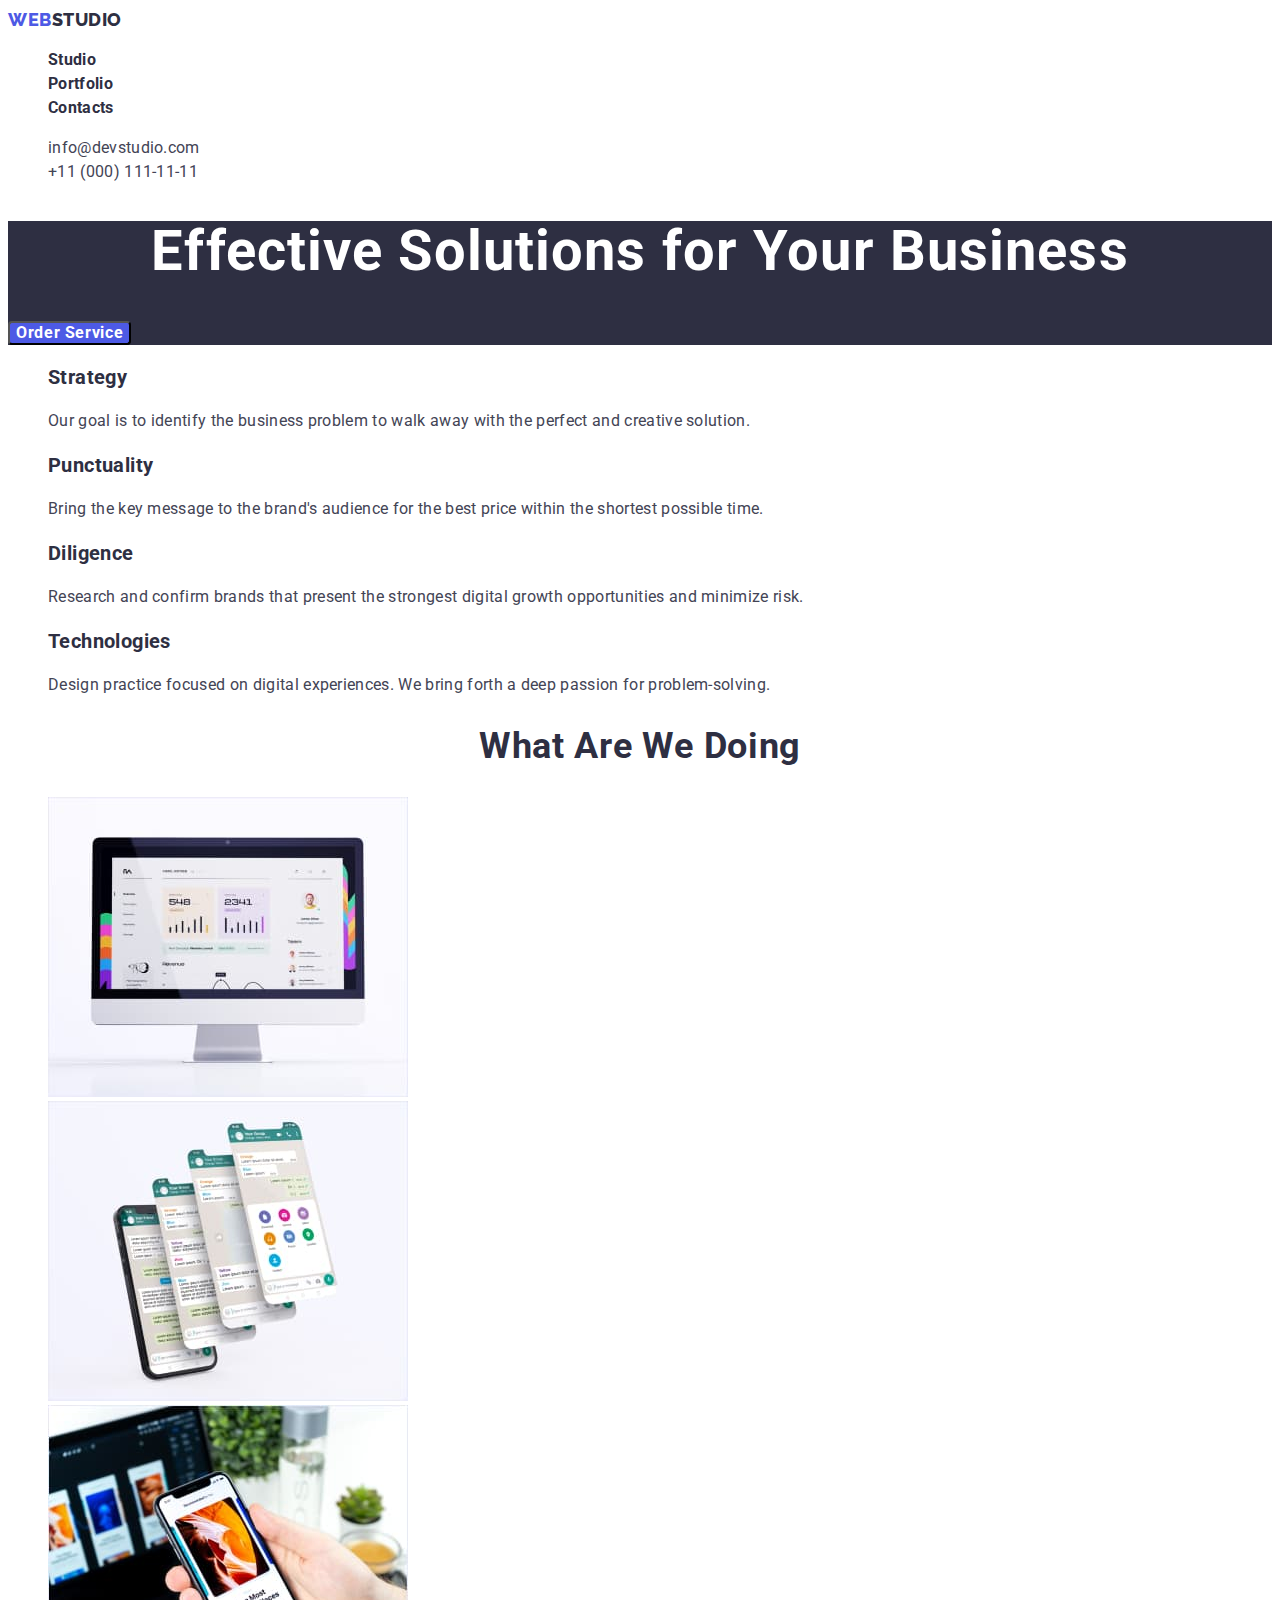
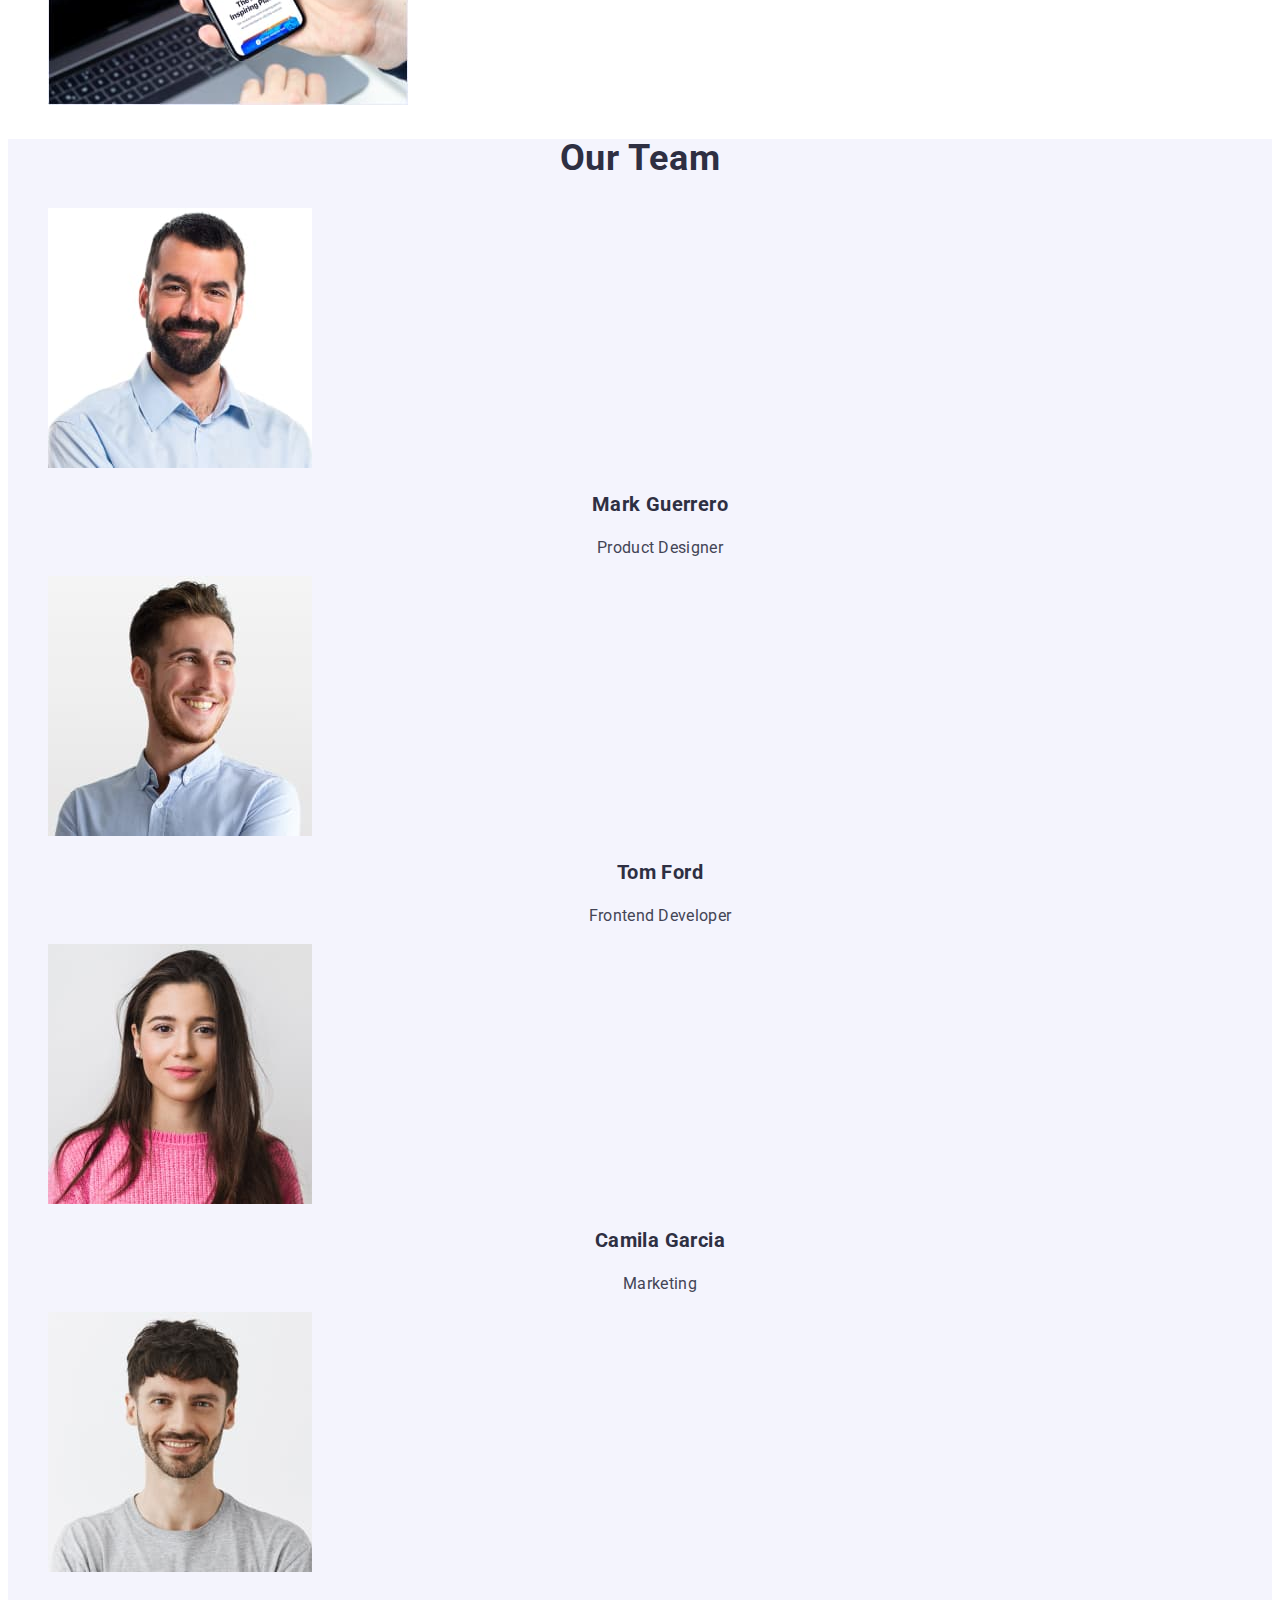
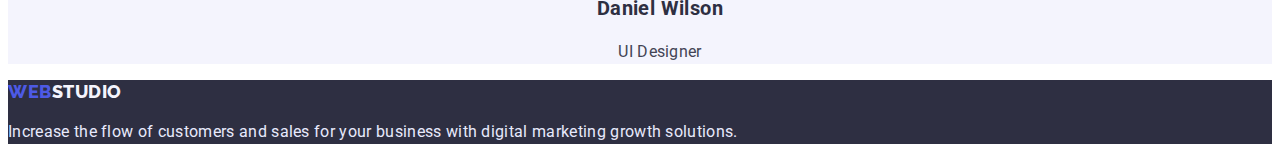
==== index.html @ ab0b39e6 "Initial commit" ====
<!DOCTYPE html>
<html lang="en">
<head>
    <meta charset="UTF-8">
    <meta http-equiv="X-UA-Compatible" content="IE=edge">
    <meta name="viewport" content="width=device-width, initial-scale=1.0">
    <title>Studio</title>
    <link rel="preconnect" href="https://fonts.googleapis.com">
<link rel="preconnect" href="https://fonts.gstatic.com" crossorigin>
<link href="https://fonts.googleapis.com/css2?family=Raleway:wght@800&family=Roboto:wght@400;500;700;900&display=swap" rel="stylesheet">

    <link rel="stylesheet" href="./CSS/style.CSS">
</head>
<body>
    <header class="header">
        <nav class="header-navigation">
        <a  href="index.html" class="headr-logo link"> <span class="web">Web</span>studio</a>
        <ul class="header-list list">
            <li class="header-item"><a class="headr-link link" href="./index.html">Studio</a></li>
            <li class="header-item"><a class="headr-link link" href="./portfolio.html">Portfolio</a></li>
            <li class="header-item"><a class="headr-link link" href="">Contacts</a></li>
        </ul>
        </nav>
        <ul class="header-exile list">
        <li><a class="header-mail link" href="info@devstudio.com">info@devstudio.com</a></li>
        <li><a class="header-tel link" href="tel:+110001111111">+11 (000) 111-11-11</a></li>
    </ul>
    </header>
    <main>
    <section class="section-first">
        <h1 class="main-first">Effective Solutions for Your Business</h1>
    <button type="botton" class="button-order">Order Service</button>
</section>
    <section>
        <h2 class="advantages">Advantages</h2>
    <ul class="main-advantages list">
    <li><h3 class="main-index">Strategy</h3>
    <p class="main-sketchy">Our goal is to identify the business
        problem to walk away with the perfect and creative solution. </p></li>
<li><h3 class="main-index">Punctuality</h3>
<p class="main-sketchy"> Bring the key message to the brand's audience for the best price within the shortest possible time.</p></li>
<li><h3 class="main-index">Diligence</h3>
<p class="main-sketchy">Research and confirm brands that present the strongest digital growth opportunities and minimize risk.</p></li>
<li><h3 class="main-index">Technologies</h3>
<p class="main-sketchy">Design practice focused on digital experiences. We bring forth a deep passion for problem-solving.</p></li>
</ul>
    </section>
    <section>
    <h2 class="maim-two">What are we doing</h2>
    <ul class="main-photo list">
    <li><img src="./images/computer.jpg" alt="screen" width="360"></a> </li>
    <li><img src="./images/page.jpg" alt="mesedzher" width="360"></a> </li>
    <li><img src="./images/phone.jpg" alt="phone" width="360"></a> </li>
    </ul>
</section>
<section class="main-work">
    <h2 class="maim-two">Our Team</h2>
    <ul class="main-people list">
        <li><img src="./images/Mark.jpg" alt="Mark Guerrero" width="264"></a><h3 class="main-name">Mark Guerrero</h3> <p class="main-profession">Product Designer</p></li>
        <li><img src="./images/Tom.jpg" alt="Tom Ford" width="264"></a><h3 class="main-name">Tom Ford</h3><p class="main-profession">Frontend Developer</p> </li>
        <li><img src="./images/Camila.jpg" alt="Camila Garcia" width="264"></a><h3 class="main-name">Camila Garcia</h3><p class="main-profession">Marketing</p> </li>
        <li><img src="./images/Daniel.jpg" alt="Daniel Wilson" width="264"></a><h3 class="main-name">Daniel Wilson</h3><p class="main-profession">UI Designer</p> </li>
    </ul>
</section>
</main>
   <footer class="footer">
     <a href="index.html" class="footer-logo link">  <span class="web">Web</span>studio</a>
    <p class="footer-floor">Increase the flow of customers and sales for your business with digital marketing growth solutions.</p>
   </footer>
</body>
</html>
---- CSS/style.CSS ----
/** @format */
:root {
  --black-text--: #2e2f42;
  --write-text--: #ffffff;
  --big-font--: 800;
  --font-famili-raw: "Raleway";
  --gren-text--: #434455;
  --blue-text--: #4d5ae5;
}
body {
  color: var(--black-text--);
  font-family: "Roboto", sans-serif;
  letter-spacing: 0.02em;
  font-size: 16px;
}
.list {
  list-style: none;
}
.link {
  text-decoration: none;
}
.headr-logo {
  font-family: var(--font-famili-raw);
  font-style: normal;
  font-weight: var(--big-font--);
  font-size: 18px;
  line-height: 1.33;
  align-items: center;
  letter-spacing: 0.03em;
  text-transform: uppercase;
  color: var(--black-text--);
}
/*---------логотип------*/
.web {
  font-family: var(--font-famili-raw);
  font-style: normal;
  font-weight: var(--big-font--);
  font-size: 18px;
  line-height: 1.33;
  align-items: center;
  letter-spacing: 0.03em;
  text-transform: uppercase;
  color: var(--blue-text--);
}
/*---------навігація------*/
.headr-link {
  font-weight: 700;
  line-height: 1.5;
  letter-spacing: 0.02em;
  color: var(--black-text--);
}
.header-item :hover {
  color: var(--blue-text--);
}
.header-item :focus {
  color: var(--blue-text--);
}
/*---------контакти------*/
.header-exile :hover {
  color: var(--blue-text--);
}
.header-exile :focus {
  color: var(--blue-text--);
}
.header-tel {
  line-height: 1.5;
  letter-spacing: 0.02em;
  color: var(--gren-text--);
}
.header-mail {
  line-height: 1.5;
  letter-spacing: 0.02em;
  color: var(--gren-text--);
}
/*---------заголовок+кнопка------*/
.section-first {
  background-color: #2e2f42;
}
.main-first {
  font-weight: 700;
  font-size: 56px;
  line-height: 1.1;
  text-align: center;
  letter-spacing: 0.02em;
  color: #ffffff;
}

.button-order {
  font-family: inherit;
  font-weight: 700;
  font-size: 16px;
  line-height: 1.18;
  align-items: center;
  text-align: center;
  letter-spacing: 0.04em;
  color: var(--write-text--);
  background-color: var(--blue-text--);
  cursor: pointer;
  border-radius: 4px;
}
.button-order:hover {
  background-color: #404bbf;
}
.button-order:focus {
  background-color: #404bbf;
}
/*---------стратегія------*/
.advantages {
  position: absolute;
  width: 1px;
  height: 1px;
  margin: -1px;
  border: 0;
  padding: 0;

  white-space: nowrap;
  clip-path: inset(100%);
  clip: rect(0 0 0 0);
  overflow: hidden;
}
.main-index {
  font-weight: 700;
  font-size: 20px;
  line-height: 1.2;
  letter-spacing: 0.02em;
  color: var(--black-text--);
}
.main-sketchy {
  line-height: 1.5;
  letter-spacing: 0.02em;
  color: #434455;
}
/*----------що ми робимо------*/
.maim-two {
  font-weight: 700;
  font-size: 36px;
  line-height: 1.1;
  text-align: center;
  letter-spacing: 0.02em;
  text-transform: capitalize;
  color: var(--black-text--);
}
.main-work {
  background-color: #f4f4fd;
}
/*---------наші спеціалісти------*/
.maim-team {
  font-weight: 700;
  font-size: 36px;
  line-height: 1.1;
  text-align: center;
  letter-spacing: 0.02em;
  text-transform: capitalize;
  color: var(--black-text--);
}
.main-name {
  font-weight: 700;
  font-size: 20px;
  line-height: 1.2;
  text-align: center;
  letter-spacing: 0.02em;
  color: var(--black-text--);
}
.main-profession {
  line-height: 1.5;
  text-align: center;
  letter-spacing: 0.02em;
  color: var(--gren-text--);
}
/*---------підвал------*/
.footer {
  background-color: var(--black-text--);
}
/*---Логотип------*/
.footer-logo {
  font-family: "Raleway";
  font-style: normal;
  font-weight: 800;
  font-size: 18px;
  line-height: 1.16;
  align-items: center;
  letter-spacing: 0.03em;
  text-transform: uppercase;
  color: #f4f4fd;
}
.footer-floor {
  line-height: 1.5;
  letter-spacing: 0.02em;
  color: #e7e9fc;
}
/*---------кнопки портфоліо------*/
.portfolio {
  position: absolute;
  width: 1px;
  height: 1px;
  margin: -1px;
  border: 0;
  padding: 0;
  white-space: nowrap;
  clip-path: inset(100%);
  clip: rect(0 0 0 0);
  overflow: hidden;
}
.portfolio-button {
  font-family: "Roboto";
  font-weight: 700;
  font-size: 16px;
  line-height: 1.5;
  align-items: center;
  text-align: center;
  letter-spacing: 0.04em;
  color: var(--blue-text--);
  background-color: #f4f4fd;
  cursor: pointer;
  border: 1px solid #e7e9fc;
  border-radius: 4px;
}
.portfolio-button:hover {
  background-color: var(--blue-text--);
  color: #e7e9fc;
}
.portfolio-button:focus {
  background-color: var(--blue-text--);
  color: #e7e9fc;
}
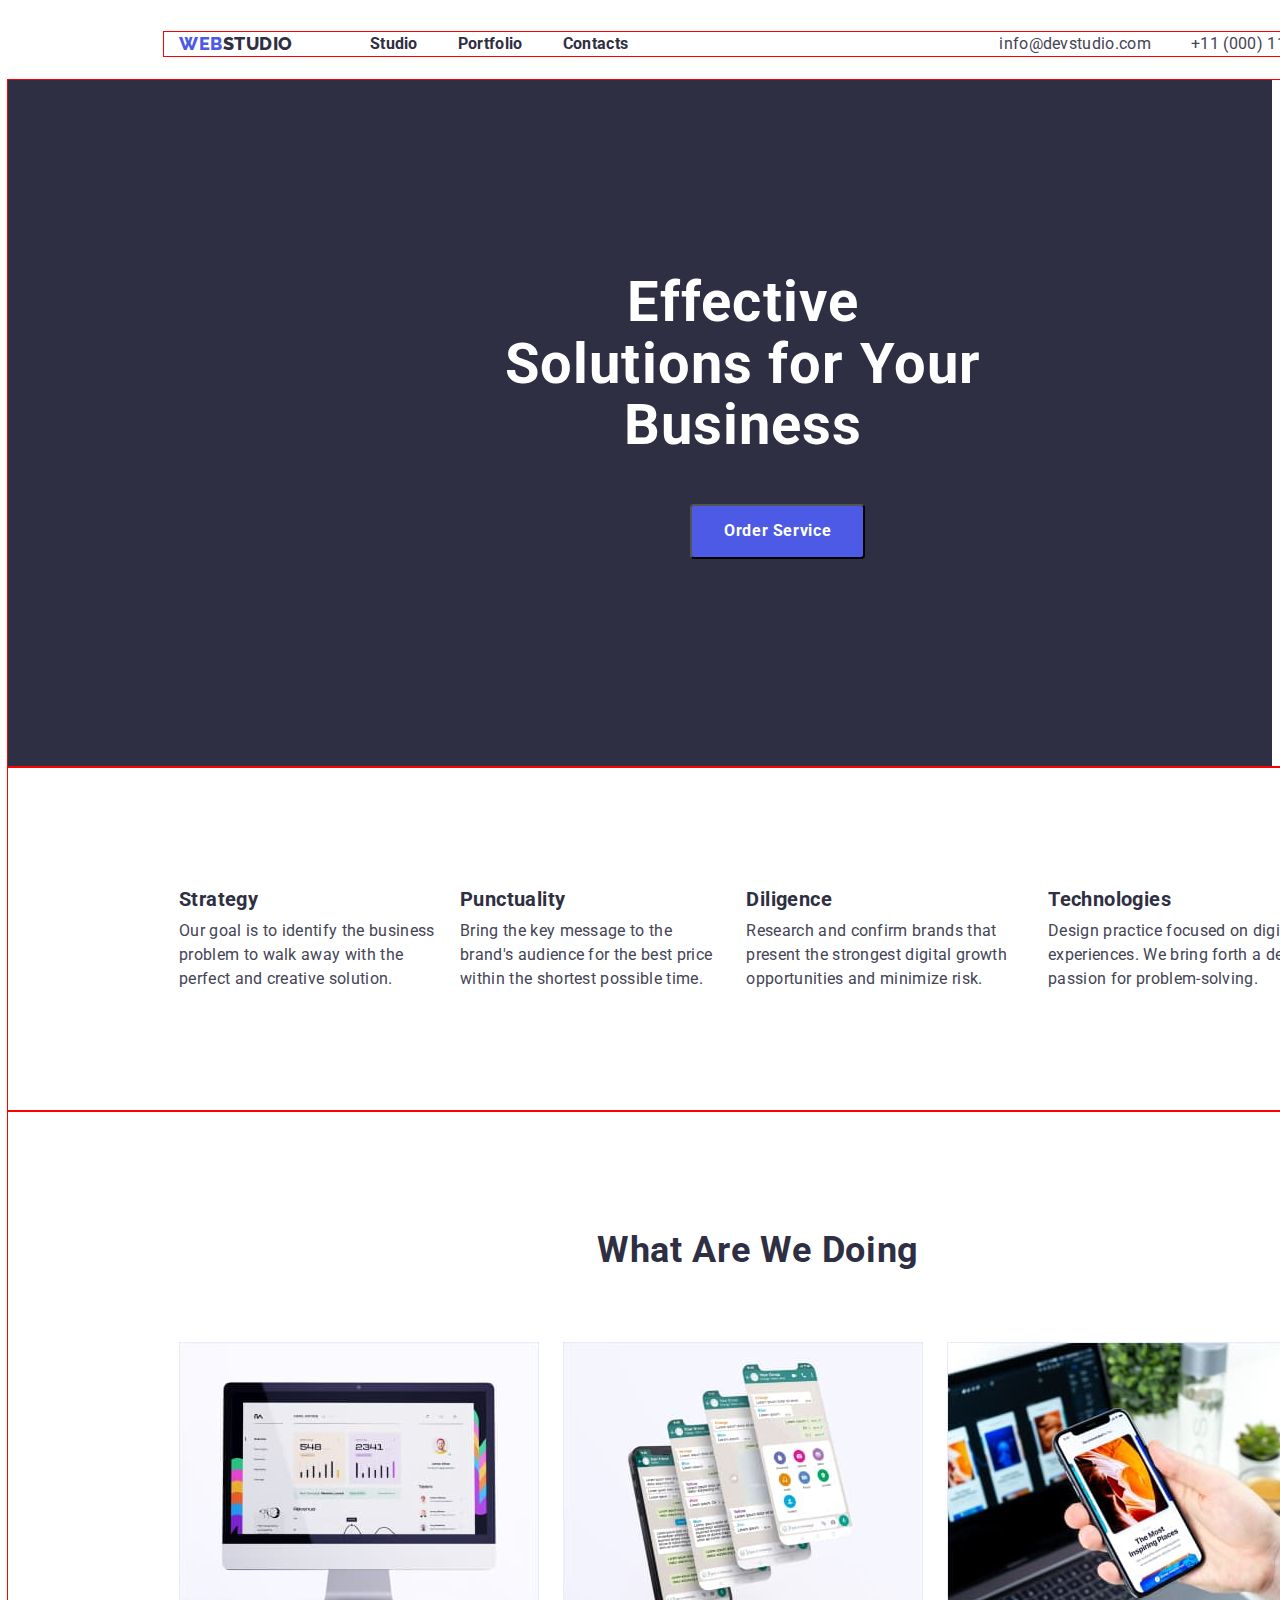
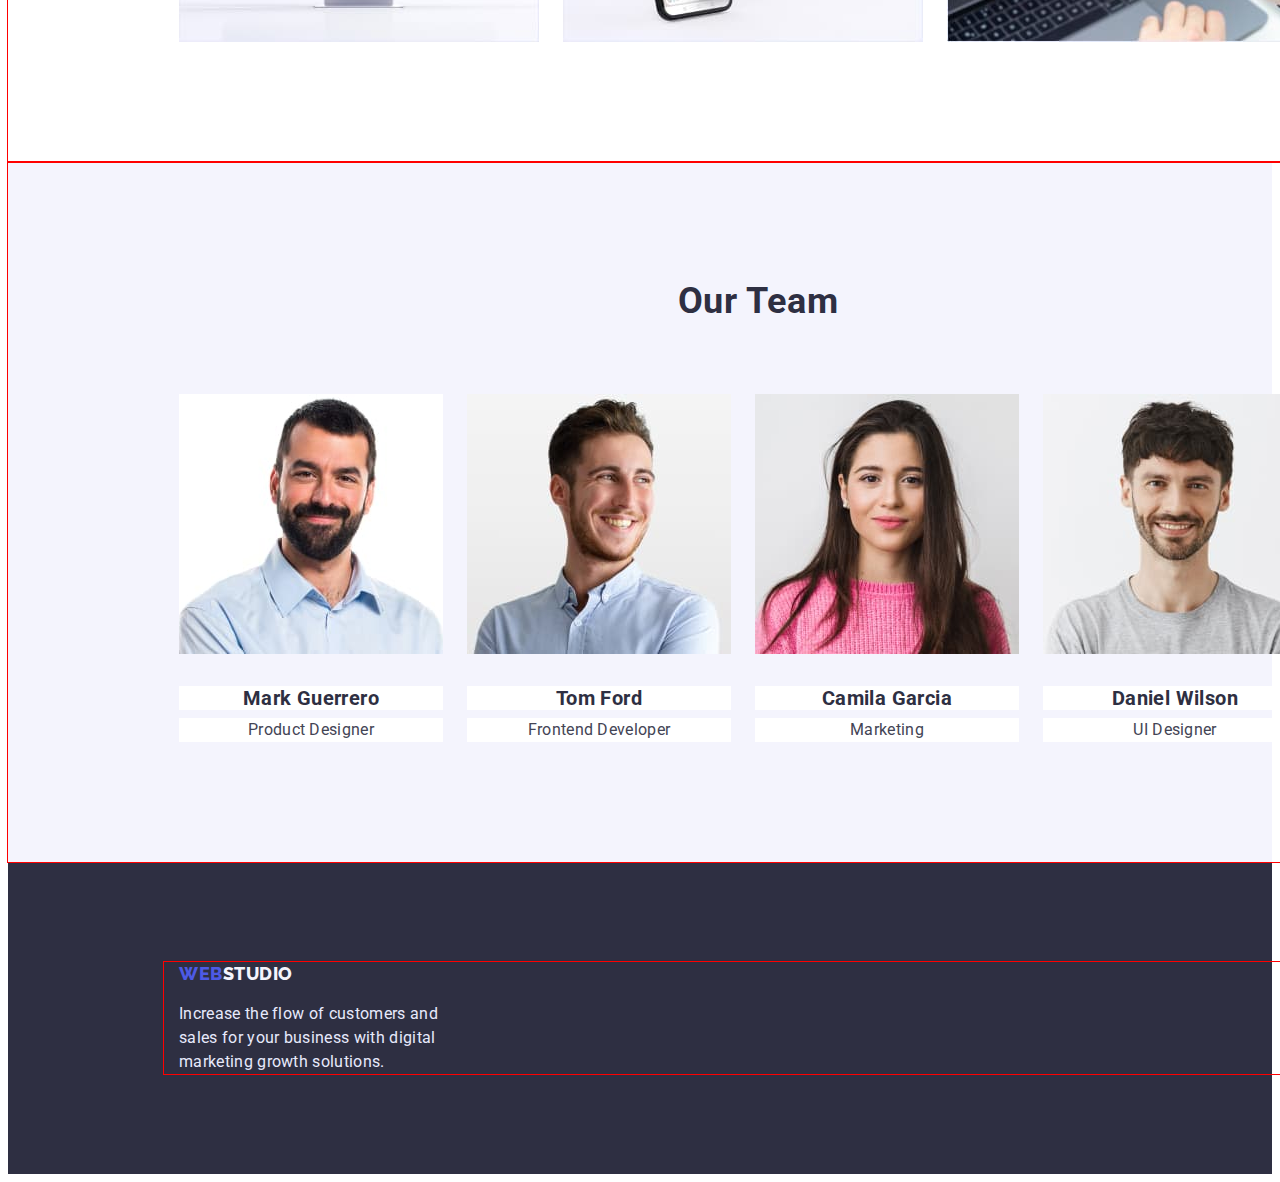
==== commit 1082b15f: "new" ====
--- a/index.html
+++ b/index.html
@@ -13,6 +13,7 @@
 </head>
 <body>
     <header class="header">
+        <div class="container header-container">
         <nav class="header-navigation">
         <a  href="index.html" class="headr-logo link"> <span class="web">Web</span>studio</a>
         <ul class="header-list list">
@@ -25,13 +26,17 @@
         <li><a class="header-mail link" href="info@devstudio.com">info@devstudio.com</a></li>
         <li><a class="header-tel link" href="tel:+110001111111">+11 (000) 111-11-11</a></li>
     </ul>
+    </div>
     </header>
     <main>
     <section class="section-first">
+        <div class="container">
         <h1 class="main-first">Effective Solutions for Your Business</h1>
     <button type="botton" class="button-order">Order Service</button>
+</div>
 </section>
     <section>
+        <div class="container">
         <h2 class="advantages">Advantages</h2>
     <ul class="main-advantages list">
     <li><h3 class="main-index">Strategy</h3>
@@ -44,16 +49,20 @@
 <li><h3 class="main-index">Technologies</h3>
 <p class="main-sketchy">Design practice focused on digital experiences. We bring forth a deep passion for problem-solving.</p></li>
 </ul>
+</div>
     </section>
     <section>
+        <div class="container">
     <h2 class="maim-two">What are we doing</h2>
     <ul class="main-photo list">
-    <li><img src="./images/computer.jpg" alt="screen" width="360"></a> </li>
-    <li><img src="./images/page.jpg" alt="mesedzher" width="360"></a> </li>
-    <li><img src="./images/phone.jpg" alt="phone" width="360"></a> </li>
+    <li><img src="./images/computer.jpg" alt="screen" width="360px"></a> </li>
+    <li><img src="./images/page.jpg" alt="mesedzher" width="360px"></a> </li>
+    <li><img src="./images/phone.jpg" alt="phone" width="360px"></a> </li>
     </ul>
+    </div>
 </section>
 <section class="main-work">
+    <div class="container">
     <h2 class="maim-two">Our Team</h2>
     <ul class="main-people list">
         <li><img src="./images/Mark.jpg" alt="Mark Guerrero" width="264"></a><h3 class="main-name">Mark Guerrero</h3> <p class="main-profession">Product Designer</p></li>
@@ -61,11 +70,14 @@
         <li><img src="./images/Camila.jpg" alt="Camila Garcia" width="264"></a><h3 class="main-name">Camila Garcia</h3><p class="main-profession">Marketing</p> </li>
         <li><img src="./images/Daniel.jpg" alt="Daniel Wilson" width="264"></a><h3 class="main-name">Daniel Wilson</h3><p class="main-profession">UI Designer</p> </li>
     </ul>
+    </div>
 </section>
 </main>
    <footer class="footer">
+    <div class="container">
      <a href="index.html" class="footer-logo link">  <span class="web">Web</span>studio</a>
     <p class="footer-floor">Increase the flow of customers and sales for your business with digital marketing growth solutions.</p>
-   </footer>
+</div>
+</footer>
 </body>
 </html>
--- a/CSS/style.CSS
+++ b/CSS/style.CSS
@@ -7,6 +7,20 @@
   --gren-text--: #434455;
   --blue-text--: #4d5ae5;
 }
+p,
+h1,
+h2,
+h3 {
+  margin: 0;
+}
+ul {
+  margin: 0;
+  padding-left: 0;
+}
+img {
+  display: block;
+}
+
 body {
   color: var(--black-text--);
   font-family: "Roboto", sans-serif;
@@ -18,6 +32,24 @@
 }
 .link {
   text-decoration: none;
+}
+.container {
+  width: 1470px;
+  padding-left: 15px;
+  padding-right: 15px;
+  outline: 1px solid red;
+  margin: 0 auto;
+}
+.header {
+  padding-top: 24px;
+  padding-bottom: 24px;
+  padding-left: 156px;
+  border: 4px black;
+}
+.header-navigation {
+  display: flex;
+  align-items: center;
+  justify-content: flex-start;
 }
 .headr-logo {
   font-family: var(--font-famili-raw);
@@ -29,6 +61,7 @@
   letter-spacing: 0.03em;
   text-transform: uppercase;
   color: var(--black-text--);
+  margin-right: 77px;
 }
 /*---------логотип------*/
 .web {
@@ -43,11 +76,22 @@
   color: var(--blue-text--);
 }
 /*---------навігація------*/
+.header-list {
+  display: flex;
+  align-items: center;
+}
+.header-item {
+}
+.header-container {
+  display: flex;
+  align-items: center;
+}
 .headr-link {
   font-weight: 700;
   line-height: 1.5;
   letter-spacing: 0.02em;
   color: var(--black-text--);
+  margin-right: 40px;
 }
 .header-item :hover {
   color: var(--blue-text--);
@@ -62,6 +106,11 @@
 .header-exile :focus {
   color: var(--blue-text--);
 }
+.header-exile {
+  display: flex;
+  align-items: center;
+  margin-left: 331px;
+}
 .header-tel {
   line-height: 1.5;
   letter-spacing: 0.02em;
@@ -71,6 +120,7 @@
   line-height: 1.5;
   letter-spacing: 0.02em;
   color: var(--gren-text--);
+  margin-right: 40px;
 }
 /*---------заголовок+кнопка------*/
 .section-first {
@@ -83,9 +133,17 @@
   text-align: center;
   letter-spacing: 0.02em;
   color: #ffffff;
+  width: 492px;
+  height: 120px;
+  left: 474px;
+  top: 264px;
+  padding-top: 192px;
+  padding-left: 474px;
+  margin-bottom: 48px;
 }
 
 .button-order {
+  display: inline-block;
   font-family: inherit;
   font-weight: 700;
   font-size: 16px;
@@ -97,6 +155,11 @@
   background-color: var(--blue-text--);
   cursor: pointer;
   border-radius: 4px;
+  padding: 16px 32px;
+  min-width: 170px;
+  margin-top: 64px;
+  margin-bottom: 208px;
+  margin-left: 667px;
 }
 .button-order:hover {
   background-color: #404bbf;
@@ -112,23 +175,33 @@
   margin: -1px;
   border: 0;
   padding: 0;
-
   white-space: nowrap;
   clip-path: inset(100%);
   clip: rect(0 0 0 0);
   overflow: hidden;
 }
+.main-advantages {
+  display: flex;
+  align-items: center;
+  justify-content: flex-start;
+  padding-left: 156px;
+  padding-right: 156px;
+}
 .main-index {
   font-weight: 700;
   font-size: 20px;
   line-height: 1.2;
   letter-spacing: 0.02em;
   color: var(--black-text--);
+  padding-top: 120px;
+  margin-bottom: 8px;
 }
 .main-sketchy {
   line-height: 1.5;
   letter-spacing: 0.02em;
   color: #434455;
+  margin-bottom: 120px;
+  margin-right: 24px;
 }
 /*----------що ми робимо------*/
 .maim-two {
@@ -139,6 +212,16 @@
   letter-spacing: 0.02em;
   text-transform: capitalize;
   color: var(--black-text--);
+  padding-top: 120px;
+  margin-bottom: 72px;
+}
+.main-photo {
+  padding-bottom: 120px;
+  display: flex;
+  align-items: center;
+  gap: 24px;
+  padding-left: 156px;
+  padding-right: 156px;
 }
 .main-work {
   background-color: #f4f4fd;
@@ -153,6 +236,15 @@
   text-transform: capitalize;
   color: var(--black-text--);
 }
+.main-people {
+  padding-bottom: 120px;
+  display: flex;
+  align-items: center;
+  justify-content: flex-start;
+  padding-left: 156px;
+  padding-right: 156px;
+  gap: 24px;
+}
 .main-name {
   font-weight: 700;
   font-size: 20px;
@@ -160,18 +252,28 @@
   text-align: center;
   letter-spacing: 0.02em;
   color: var(--black-text--);
+  margin-bottom: 8px;
+  margin-top: 32px;
+  background: #ffffff;
 }
 .main-profession {
   line-height: 1.5;
   text-align: center;
   letter-spacing: 0.02em;
   color: var(--gren-text--);
+  background: #ffffff;
 }
 /*---------підвал------*/
 .footer {
   background-color: var(--black-text--);
+  padding-top: 100px;
+  padding-bottom: 100px;
 }
 /*---Логотип------*/
+.footer {
+  padding-left: 156px;
+  border: 4px #ffffff;
+}
 .footer-logo {
   font-family: "Raleway";
   font-style: normal;
@@ -187,6 +289,9 @@
   line-height: 1.5;
   letter-spacing: 0.02em;
   color: #e7e9fc;
+  width: 264px;
+  height: 72px;
+  margin-top: 16px;
 }
 /*---------кнопки портфоліо------*/
 .portfolio {
@@ -201,7 +306,13 @@
   clip: rect(0 0 0 0);
   overflow: hidden;
 }
+.portfolio-buttons {
+  display: flex;
+  align-items: center;
+  margin-left: 451px;
+}
 .portfolio-button {
+  display: inline-block;
   font-family: "Roboto";
   font-weight: 700;
   font-size: 16px;
@@ -213,7 +324,11 @@
   background-color: #f4f4fd;
   cursor: pointer;
   border: 1px solid #e7e9fc;
-  border-radius: 4px;
+  padding: 12px 24px;
+  min-width: 116px;
+  margin-top: 108px;
+  margin-bottom: 84px;
+  margin-left: 24px;
 }
 .portfolio-button:hover {
   background-color: var(--blue-text--);
@@ -223,3 +338,21 @@
   background-color: var(--blue-text--);
   color: #e7e9fc;
 }
+.images {
+  display: flex;
+  flex-wrap: wrap;
+  gap: 24px;
+  padding-left: 156px;
+  padding-right: 156px;
+}
+.images-photo {
+}
+.main-index-portfolio {
+  font-weight: 700;
+  font-size: 20px;
+  line-height: 1.2;
+  letter-spacing: 0.02em;
+  color: var(--black-text--);
+  margin-bottom: 8px;
+  margin-top: 32px;
+}
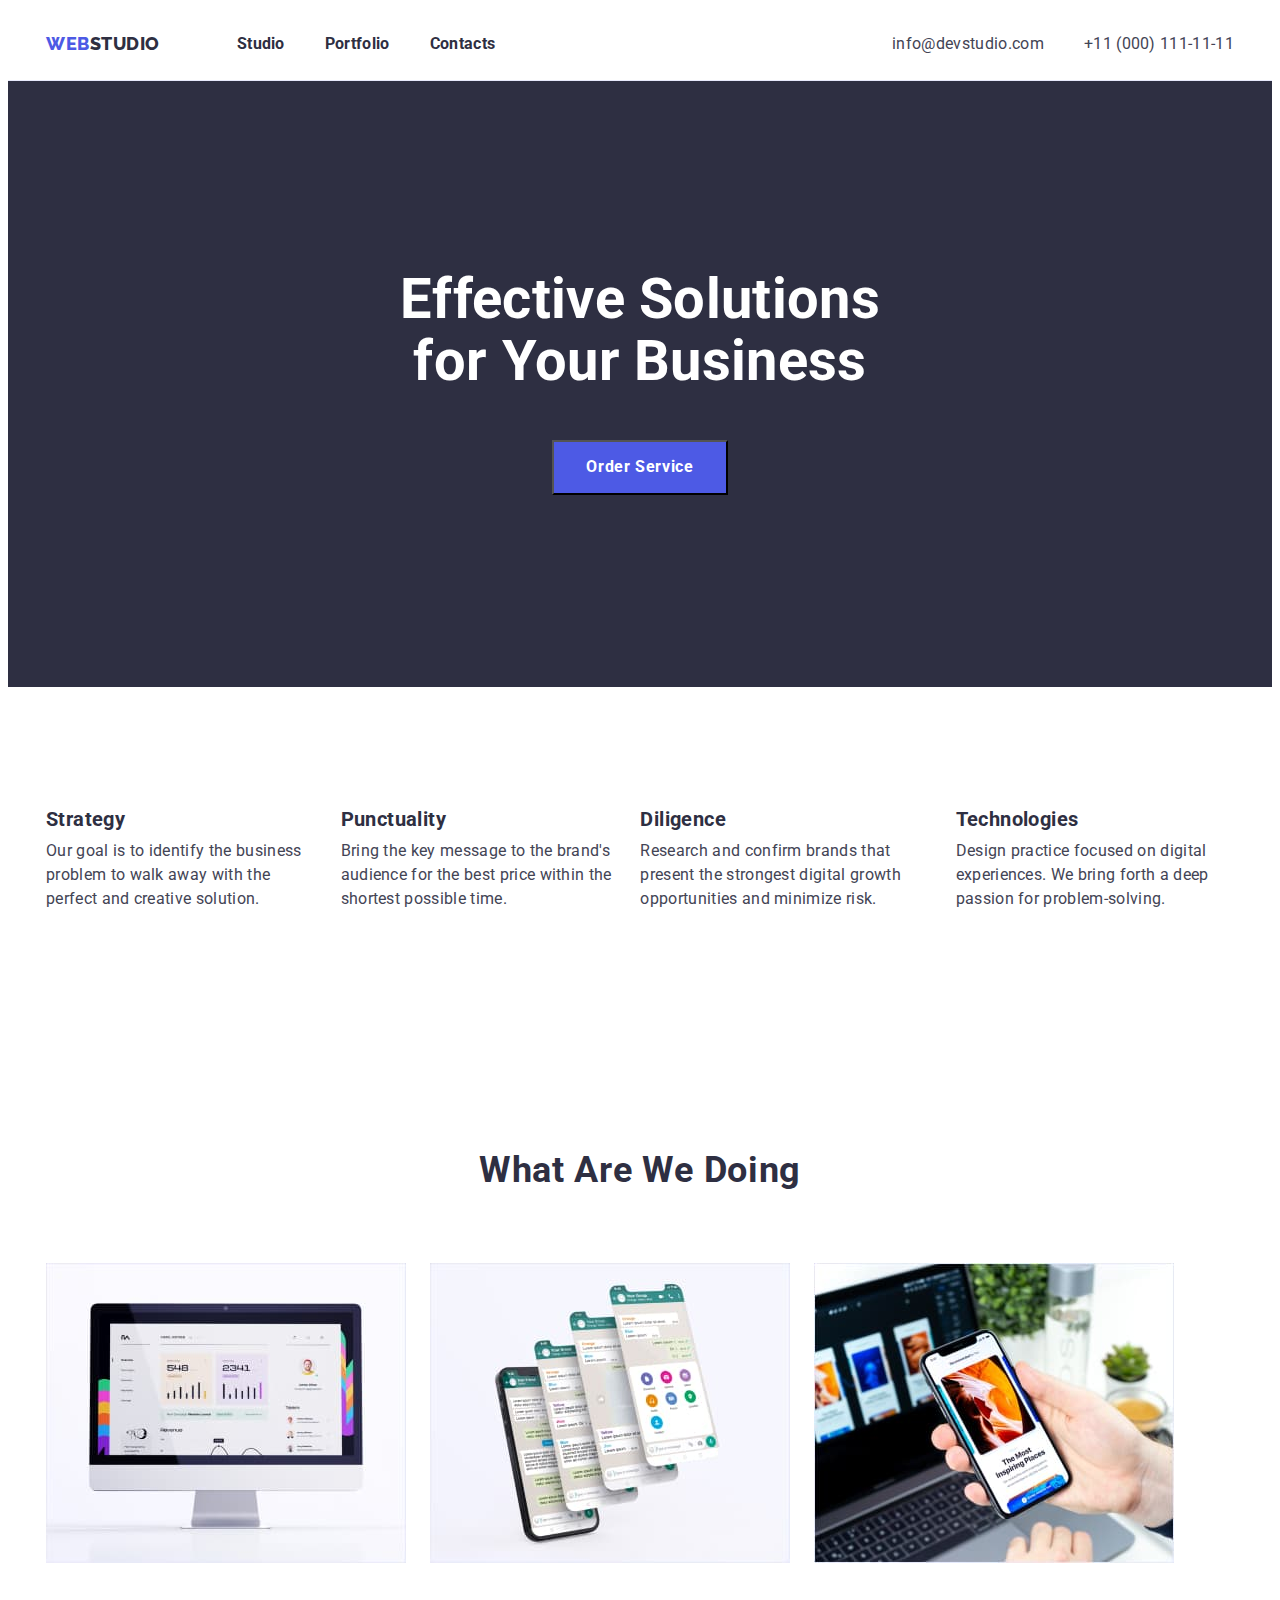
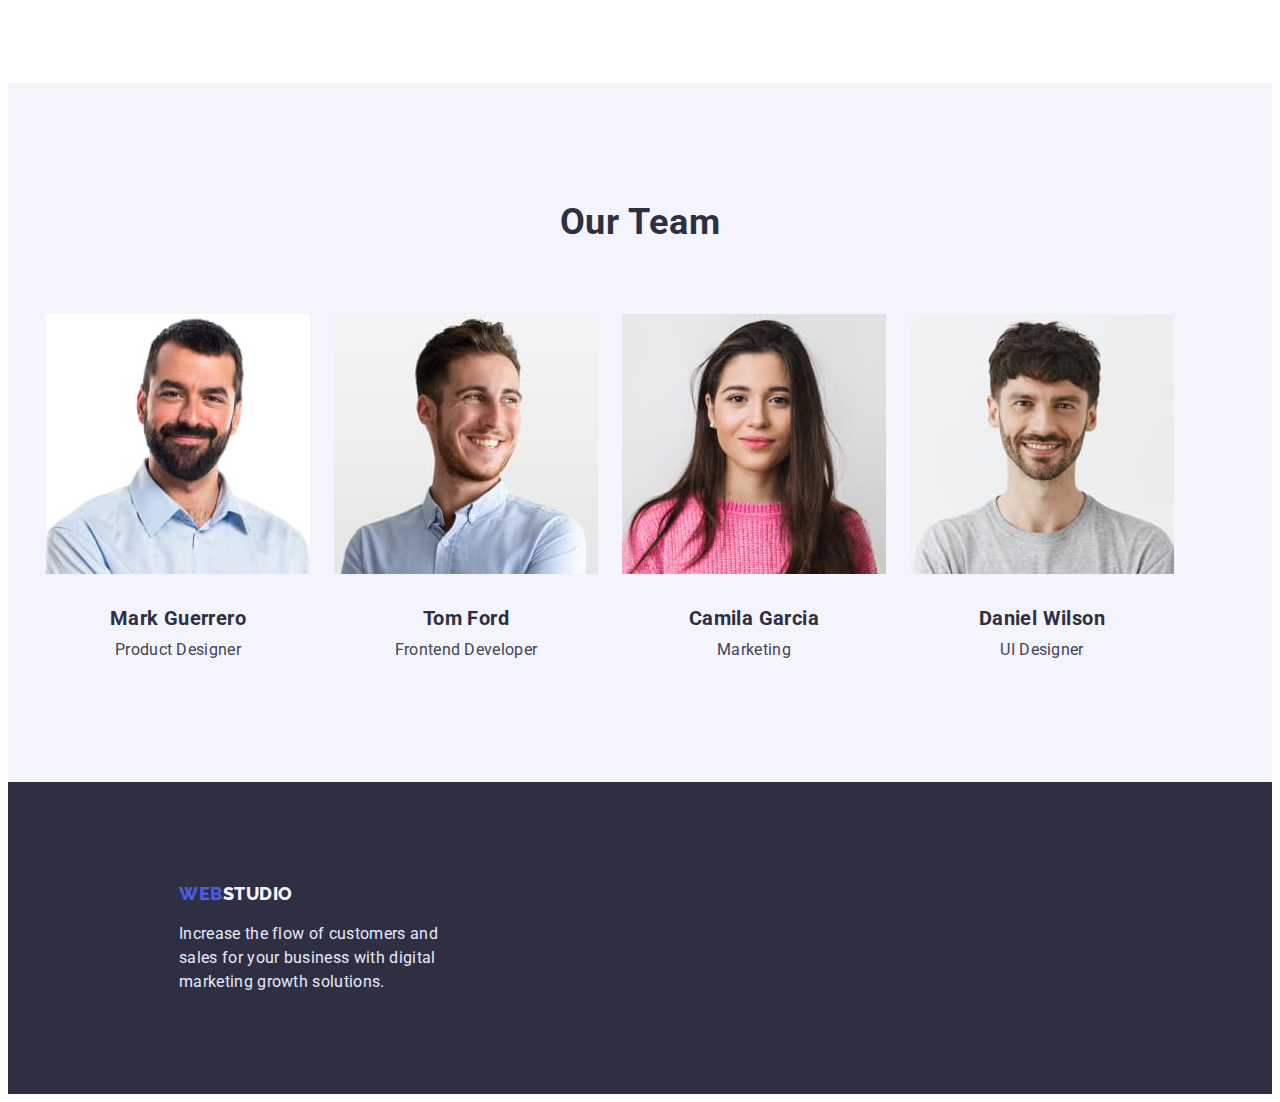
==== commit 44f24a36: "new" ====
--- a/index.html
+++ b/index.html
@@ -12,7 +12,7 @@
     <link rel="stylesheet" href="./CSS/style.CSS">
 </head>
 <body>
-    <header class="header">
+    <header class="header border">
         <div class="container header-container">
         <nav class="header-navigation">
         <a  href="index.html" class="headr-logo link"> <span class="web">Web</span>studio</a>
--- a/CSS/style.CSS
+++ b/CSS/style.CSS
@@ -34,17 +34,15 @@
   text-decoration: none;
 }
 .container {
-  width: 1470px;
+  width: 1188px;
   padding-left: 15px;
   padding-right: 15px;
-  outline: 1px solid red;
+  /*outline: 1px solid red;*/
   margin: 0 auto;
 }
 .header {
   padding-top: 24px;
   padding-bottom: 24px;
-  padding-left: 156px;
-  border: 4px black;
 }
 .header-navigation {
   display: flex;
@@ -79,19 +77,20 @@
 .header-list {
   display: flex;
   align-items: center;
-}
-.header-item {
+  gap: 40px;
+}
+.header-item:not-last-child {
+  margin-right: 40px;
 }
 .header-container {
   display: flex;
-  align-items: center;
+  text-align: center;
 }
 .headr-link {
   font-weight: 700;
   line-height: 1.5;
   letter-spacing: 0.02em;
   color: var(--black-text--);
-  margin-right: 40px;
 }
 .header-item :hover {
   color: var(--blue-text--);
@@ -109,7 +108,7 @@
 .header-exile {
   display: flex;
   align-items: center;
-  margin-left: 331px;
+  margin-left: auto;
 }
 .header-tel {
   line-height: 1.5;
@@ -125,20 +124,18 @@
 /*---------заголовок+кнопка------*/
 .section-first {
   background-color: #2e2f42;
+  padding: 188px 0px;
+  text-align: center;
+  padding-bottom: 192px;
 }
 .main-first {
   font-weight: 700;
   font-size: 56px;
   line-height: 1.1;
   text-align: center;
-  letter-spacing: 0.02em;
   color: #ffffff;
   width: 492px;
-  height: 120px;
-  left: 474px;
-  top: 264px;
-  padding-top: 192px;
-  padding-left: 474px;
+  margin: 0 auto;
   margin-bottom: 48px;
 }
 
@@ -154,12 +151,8 @@
   color: var(--write-text--);
   background-color: var(--blue-text--);
   cursor: pointer;
-  border-radius: 4px;
   padding: 16px 32px;
   min-width: 170px;
-  margin-top: 64px;
-  margin-bottom: 208px;
-  margin-left: 667px;
 }
 .button-order:hover {
   background-color: #404bbf;
@@ -182,10 +175,9 @@
 }
 .main-advantages {
   display: flex;
-  align-items: center;
-  justify-content: flex-start;
-  padding-left: 156px;
-  padding-right: 156px;
+  gap: 24px;
+  padding-top: 120px;
+  padding-bottom: 120px;
 }
 .main-index {
   font-weight: 700;
@@ -193,15 +185,12 @@
   line-height: 1.2;
   letter-spacing: 0.02em;
   color: var(--black-text--);
-  padding-top: 120px;
   margin-bottom: 8px;
 }
 .main-sketchy {
   line-height: 1.5;
   letter-spacing: 0.02em;
   color: #434455;
-  margin-bottom: 120px;
-  margin-right: 24px;
 }
 /*----------що ми робимо------*/
 .maim-two {
@@ -216,12 +205,9 @@
   margin-bottom: 72px;
 }
 .main-photo {
+  display: flex;
+  gap: 24px;
   padding-bottom: 120px;
-  display: flex;
-  align-items: center;
-  gap: 24px;
-  padding-left: 156px;
-  padding-right: 156px;
 }
 .main-work {
   background-color: #f4f4fd;
@@ -240,9 +226,6 @@
   padding-bottom: 120px;
   display: flex;
   align-items: center;
-  justify-content: flex-start;
-  padding-left: 156px;
-  padding-right: 156px;
   gap: 24px;
 }
 .main-name {
@@ -254,14 +237,12 @@
   color: var(--black-text--);
   margin-bottom: 8px;
   margin-top: 32px;
-  background: #ffffff;
 }
 .main-profession {
   line-height: 1.5;
   text-align: center;
   letter-spacing: 0.02em;
   color: var(--gren-text--);
-  background: #ffffff;
 }
 /*---------підвал------*/
 .footer {
@@ -308,8 +289,10 @@
 }
 .portfolio-buttons {
   display: flex;
-  align-items: center;
-  margin-left: 451px;
+  justify-content: center;
+  padding-top: 96px;
+  padding-bottom: 72px;
+  gap: 24px;
 }
 .portfolio-button {
   display: inline-block;
@@ -326,9 +309,6 @@
   border: 1px solid #e7e9fc;
   padding: 12px 24px;
   min-width: 116px;
-  margin-top: 108px;
-  margin-bottom: 84px;
-  margin-left: 24px;
 }
 .portfolio-button:hover {
   background-color: var(--blue-text--);
@@ -342,10 +322,10 @@
   display: flex;
   flex-wrap: wrap;
   gap: 24px;
-  padding-left: 156px;
-  padding-right: 156px;
-}
-.images-photo {
+  padding-bottom: 152px;
+}
+.main-sketchy-two {
+  margin-bottom: 80px;
 }
 .main-index-portfolio {
   font-weight: 700;
@@ -356,3 +336,6 @@
   margin-bottom: 8px;
   margin-top: 32px;
 }
+.border {
+  border-bottom: 1px solid #e7e9fc;
+}
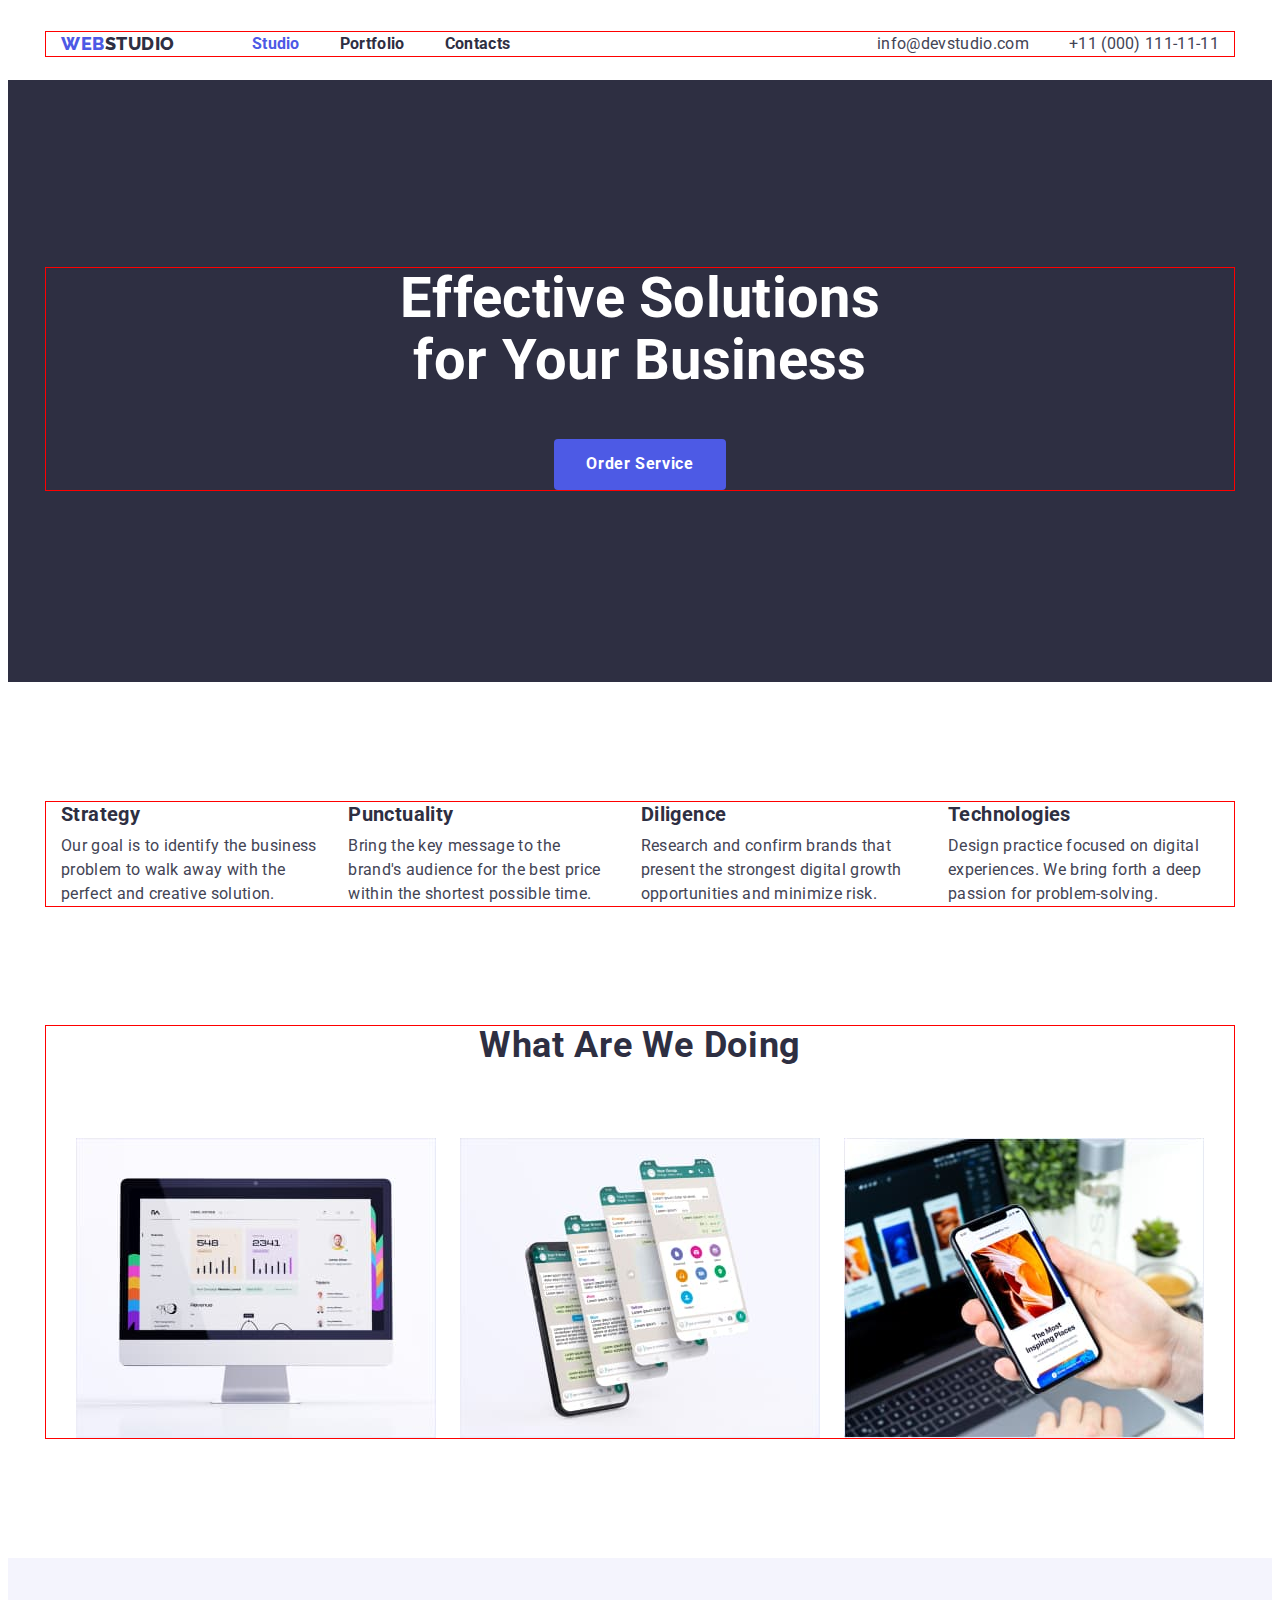
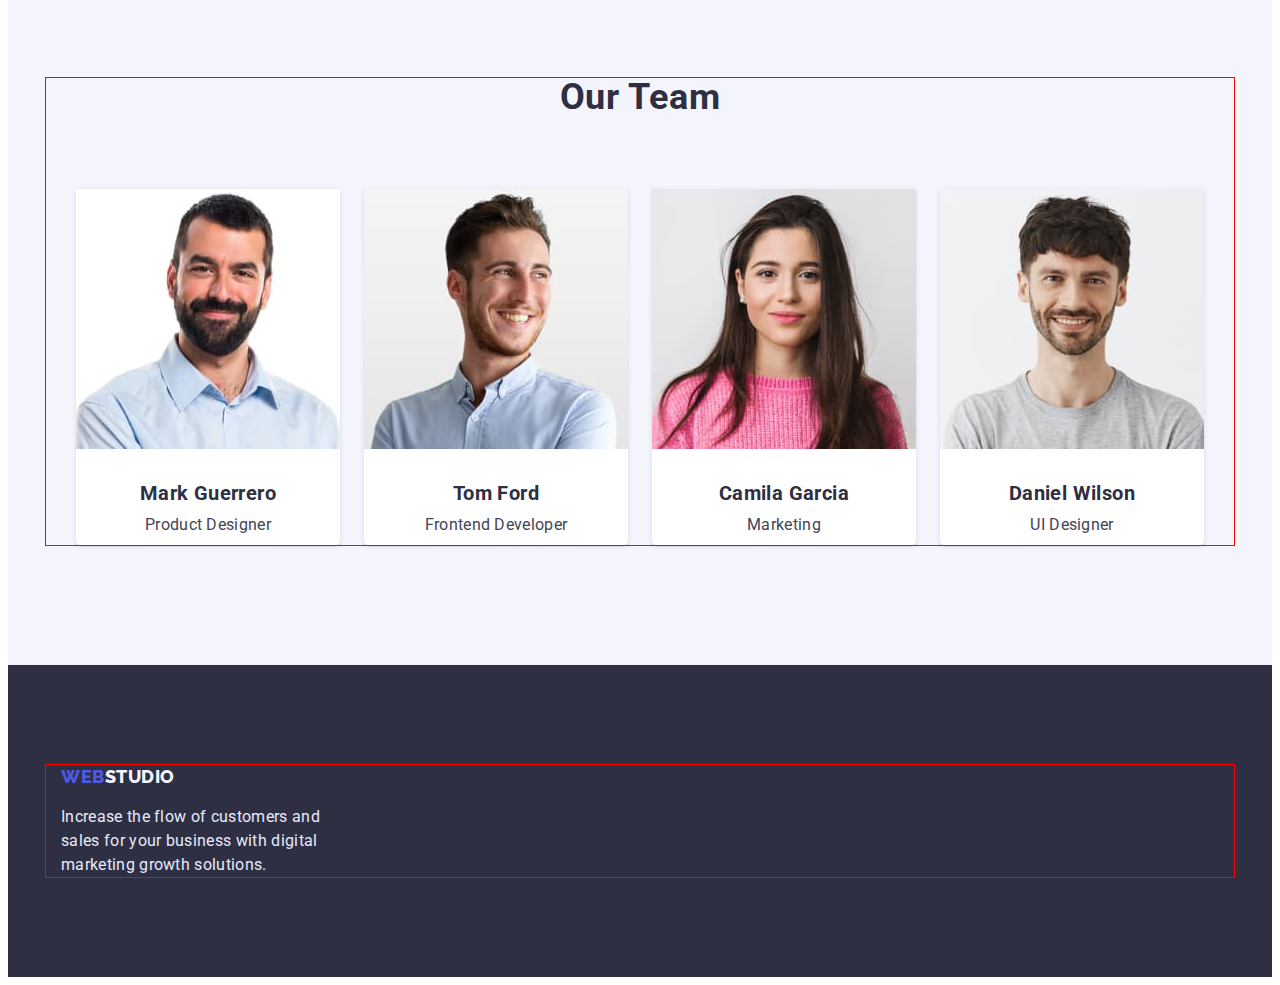
==== commit 168e6684: "new" ====
--- a/index.html
+++ b/index.html
@@ -17,7 +17,7 @@
         <nav class="header-navigation">
         <a  href="index.html" class="headr-logo link"> <span class="web">Web</span>studio</a>
         <ul class="header-list list">
-            <li class="header-item"><a class="headr-link link" href="./index.html">Studio</a></li>
+            <li class="header-item"><a class="headr-link link current" href="./index.html">Studio</a></li>
             <li class="header-item"><a class="headr-link link" href="./portfolio.html">Portfolio</a></li>
             <li class="header-item"><a class="headr-link link" href="">Contacts</a></li>
         </ul>
@@ -35,7 +35,7 @@
     <button type="botton" class="button-order">Order Service</button>
 </div>
 </section>
-    <section>
+    <section class="section-advantages">
         <div class="container">
         <h2 class="advantages">Advantages</h2>
     <ul class="main-advantages list">
@@ -51,7 +51,7 @@
 </ul>
 </div>
     </section>
-    <section>
+    <section class="main-two-section">
         <div class="container">
     <h2 class="maim-two">What are we doing</h2>
     <ul class="main-photo list">
@@ -65,17 +65,17 @@
     <div class="container">
     <h2 class="maim-two">Our Team</h2>
     <ul class="main-people list">
-        <li><img src="./images/Mark.jpg" alt="Mark Guerrero" width="264"></a><h3 class="main-name">Mark Guerrero</h3> <p class="main-profession">Product Designer</p></li>
-        <li><img src="./images/Tom.jpg" alt="Tom Ford" width="264"></a><h3 class="main-name">Tom Ford</h3><p class="main-profession">Frontend Developer</p> </li>
-        <li><img src="./images/Camila.jpg" alt="Camila Garcia" width="264"></a><h3 class="main-name">Camila Garcia</h3><p class="main-profession">Marketing</p> </li>
-        <li><img src="./images/Daniel.jpg" alt="Daniel Wilson" width="264"></a><h3 class="main-name">Daniel Wilson</h3><p class="main-profession">UI Designer</p> </li>
+        <li class="border-people"><img src="./images/Mark.jpg" alt="Mark Guerrero" width="264"></a> <div class="name-proffesion"><h3 class="main-name">Mark Guerrero</h3> <p class="main-profession">Product Designer</p></div></li>
+        <li class="border-people"><img src="./images/Tom.jpg" alt="Tom Ford" width="264"></a> <div class="name-proffesion"><h3 class="main-name">Tom Ford</h3><p class="main-profession">Frontend Developer</p> </div></li>
+        <li class="border-people"><img src="./images/Camila.jpg" alt="Camila Garcia" width="264"></a> <div class="name-proffesion"><h3 class="main-name">Camila Garcia</h3><p class="main-profession">Marketing</p> </div></li>
+        <li class="border-people"><img src="./images/Daniel.jpg" alt="Daniel Wilson" width="264"></a> <div class="name-proffesion"><h3 class="main-name">Daniel Wilson</h3><p class="main-profession">UI Designer</p></div> </li>
     </ul>
     </div>
 </section>
 </main>
    <footer class="footer">
     <div class="container">
-     <a href="index.html" class="footer-logo link">  <span class="web">Web</span>studio</a>
+     <a href="/index.html" class="footer-logo link">  <span class="web">Web</span>studio</a>
     <p class="footer-floor">Increase the flow of customers and sales for your business with digital marketing growth solutions.</p>
 </div>
 </footer>
--- a/CSS/style.CSS
+++ b/CSS/style.CSS
@@ -34,11 +34,11 @@
   text-decoration: none;
 }
 .container {
-  width: 1188px;
+  width: 1158px;
   padding-left: 15px;
   padding-right: 15px;
-  /*outline: 1px solid red;*/
   margin: 0 auto;
+  outline: 1px solid red;
 }
 .header {
   padding-top: 24px;
@@ -92,6 +92,9 @@
   letter-spacing: 0.02em;
   color: var(--black-text--);
 }
+.current {
+  color: var(--blue-text--);
+}
 .header-item :hover {
   color: var(--blue-text--);
 }
@@ -109,6 +112,7 @@
   display: flex;
   align-items: center;
   margin-left: auto;
+  gap: 40px;
 }
 .header-tel {
   line-height: 1.5;
@@ -119,7 +123,6 @@
   line-height: 1.5;
   letter-spacing: 0.02em;
   color: var(--gren-text--);
-  margin-right: 40px;
 }
 /*---------заголовок+кнопка------*/
 .section-first {
@@ -152,7 +155,8 @@
   background-color: var(--blue-text--);
   cursor: pointer;
   padding: 16px 32px;
-  min-width: 170px;
+  border: none;
+  border-radius: 4px;
 }
 .button-order:hover {
   background-color: #404bbf;
@@ -173,11 +177,12 @@
   clip: rect(0 0 0 0);
   overflow: hidden;
 }
+.section-advantages {
+  padding: 120px 0px;
+}
 .main-advantages {
   display: flex;
   gap: 24px;
-  padding-top: 120px;
-  padding-bottom: 120px;
 }
 .main-index {
   font-weight: 700;
@@ -193,6 +198,9 @@
   color: #434455;
 }
 /*----------що ми робимо------*/
+.main-two-section {
+  padding-bottom: 120px;
+}
 .maim-two {
   font-weight: 700;
   font-size: 36px;
@@ -201,16 +209,16 @@
   letter-spacing: 0.02em;
   text-transform: capitalize;
   color: var(--black-text--);
-  padding-top: 120px;
   margin-bottom: 72px;
 }
 .main-photo {
   display: flex;
   gap: 24px;
-  padding-bottom: 120px;
+  justify-content: center;
 }
 .main-work {
   background-color: #f4f4fd;
+  padding: 120px 0px;
 }
 /*---------наші спеціалісти------*/
 .maim-team {
@@ -223,10 +231,19 @@
   color: var(--black-text--);
 }
 .main-people {
-  padding-bottom: 120px;
-  display: flex;
-  align-items: center;
-  gap: 24px;
+  display: flex;
+  gap: 24px;
+  justify-content: center;
+}
+.border-people {
+  background: #ffffff;
+  box-shadow: 0px 1px 6px rgba(46, 47, 66, 0.08),
+    0px 1px 1px rgba(46, 47, 66, 0.16), 0px 2px 1px rgba(46, 47, 66, 0.08);
+  border-radius: 0px 0px 4px 4px;
+}
+.name-proffesion {
+  padding-top: 32px;
+  padding-bottom: 8px;
 }
 .main-name {
   font-weight: 700;
@@ -236,7 +253,6 @@
   letter-spacing: 0.02em;
   color: var(--black-text--);
   margin-bottom: 8px;
-  margin-top: 32px;
 }
 .main-profession {
   line-height: 1.5;
@@ -252,7 +268,6 @@
 }
 /*---Логотип------*/
 .footer {
-  padding-left: 156px;
   border: 4px #ffffff;
 }
 .footer-logo {
@@ -271,7 +286,6 @@
   letter-spacing: 0.02em;
   color: #e7e9fc;
   width: 264px;
-  height: 72px;
   margin-top: 16px;
 }
 /*---------кнопки портфоліо------*/
@@ -308,7 +322,6 @@
   cursor: pointer;
   border: 1px solid #e7e9fc;
   padding: 12px 24px;
-  min-width: 116px;
 }
 .portfolio-button:hover {
   background-color: var(--blue-text--);
@@ -321,11 +334,21 @@
 .images {
   display: flex;
   flex-wrap: wrap;
-  gap: 24px;
-  padding-bottom: 152px;
-}
-.main-sketchy-two {
-  margin-bottom: 80px;
+  justify-content: center;
+  gap: 24px;
+}
+.images:nth-child(3n) {
+  gap: 0;
+}
+.index-sketchy {
+  padding-top: 32px;
+  padding-bottom: 16px;
+}
+.images-photo {
+  background: #ffffff;
+  border: 0.5px solid #f4f4fd;
+  box-shadow: 0px 1px 6px rgba(46, 47, 66, 0.08);
+  margin-bottom: 48px;
 }
 .main-index-portfolio {
   font-weight: 700;
@@ -333,9 +356,5 @@
   line-height: 1.2;
   letter-spacing: 0.02em;
   color: var(--black-text--);
-  margin-bottom: 8px;
-  margin-top: 32px;
-}
-.border {
-  border-bottom: 1px solid #e7e9fc;
-}
+  padding-bottom: 8px;
+}
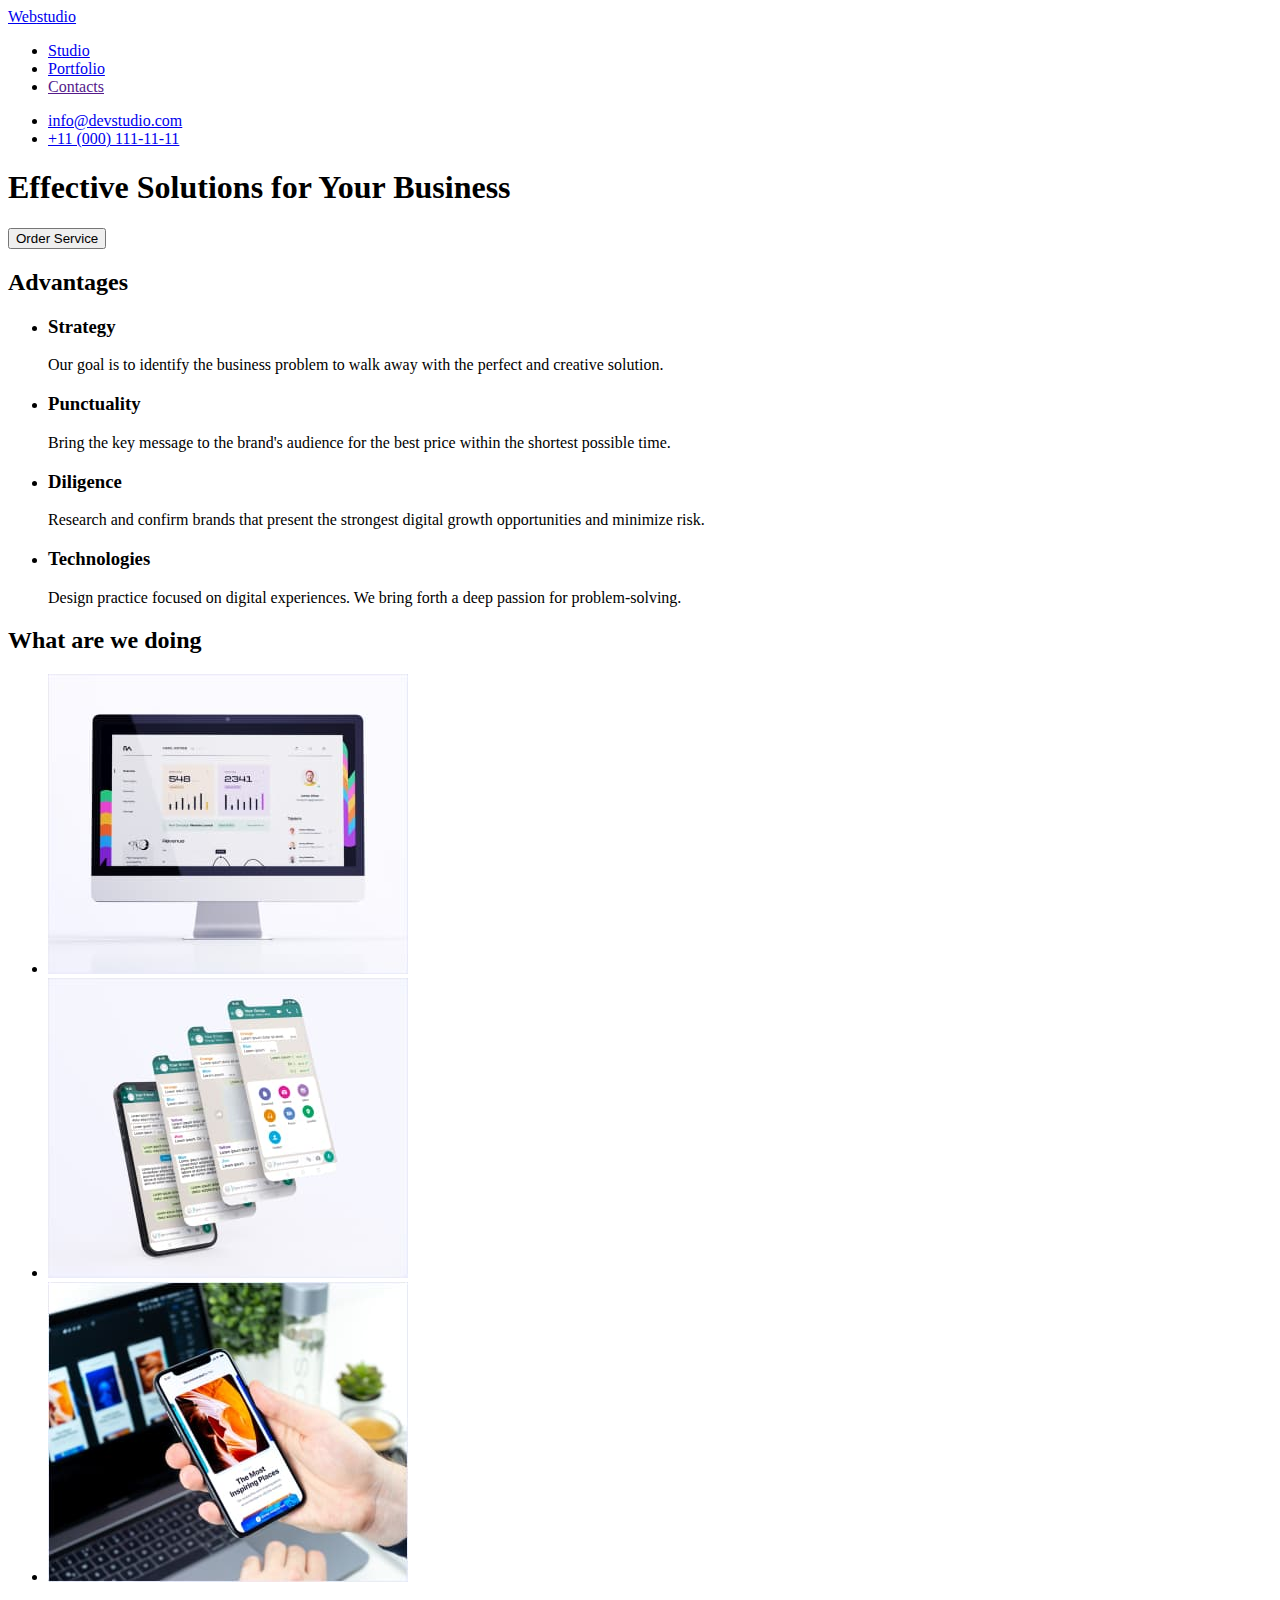
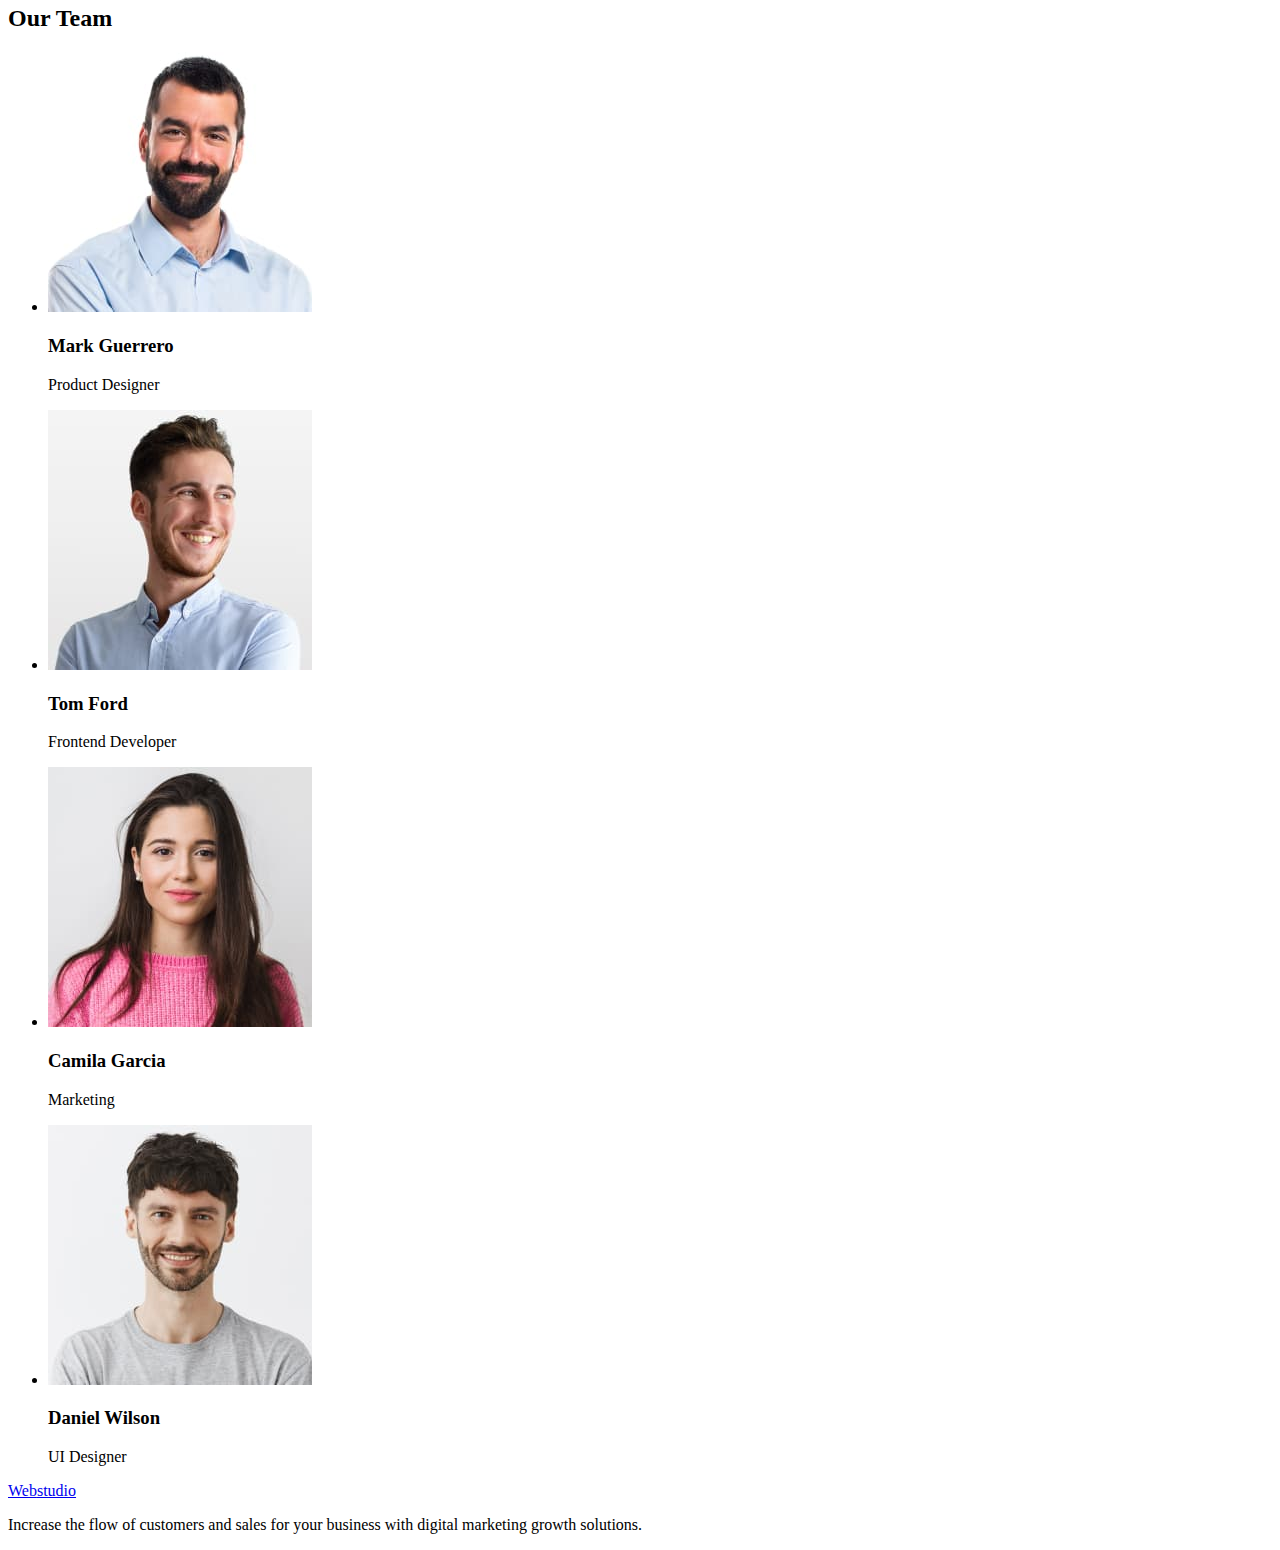
==== commit 69ab2520: "new" ====
--- a/index.html
+++ b/index.html
@@ -9,7 +9,7 @@
 <link rel="preconnect" href="https://fonts.gstatic.com" crossorigin>
 <link href="https://fonts.googleapis.com/css2?family=Raleway:wght@800&family=Roboto:wght@400;500;700;900&display=swap" rel="stylesheet">
 
-    <link rel="stylesheet" href="./CSS/style.CSS">
+    <link rel="stylesheet" href="./css/style.css">
 </head>
 <body>
     <header class="header border">
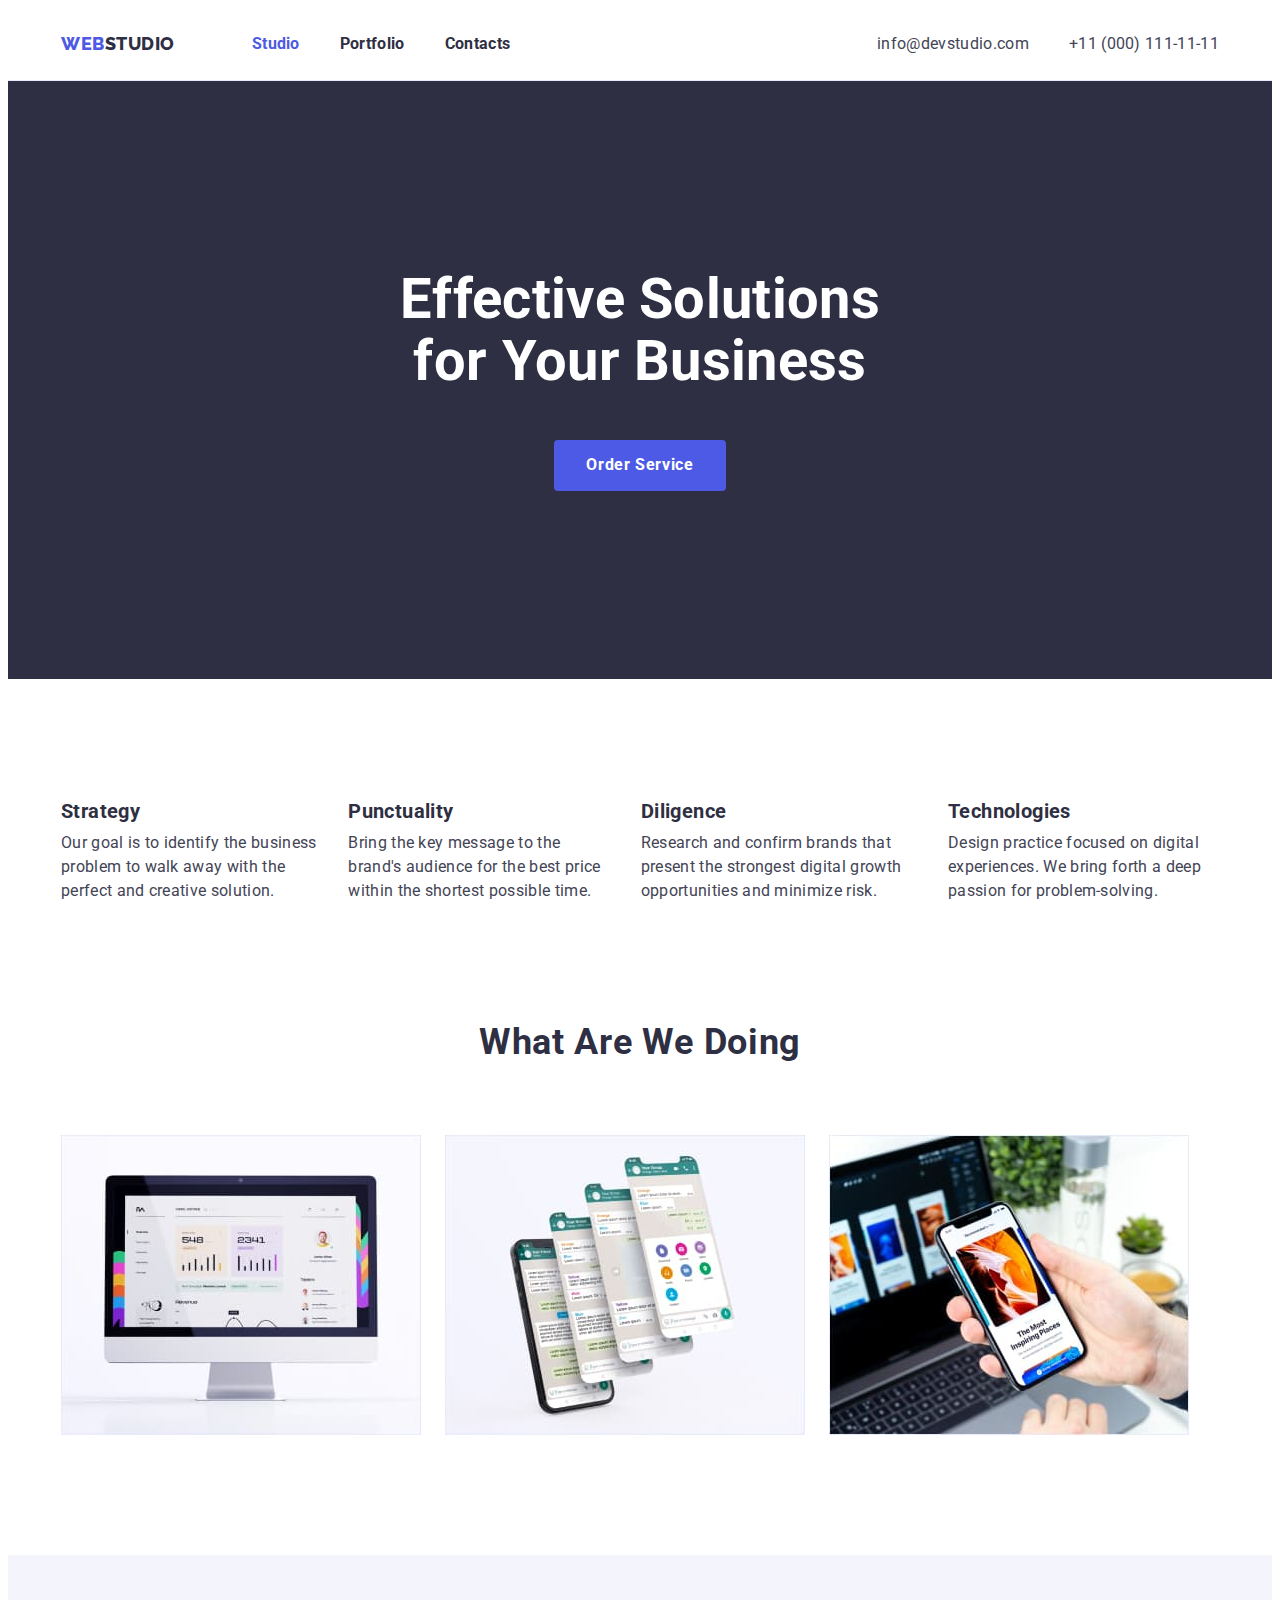
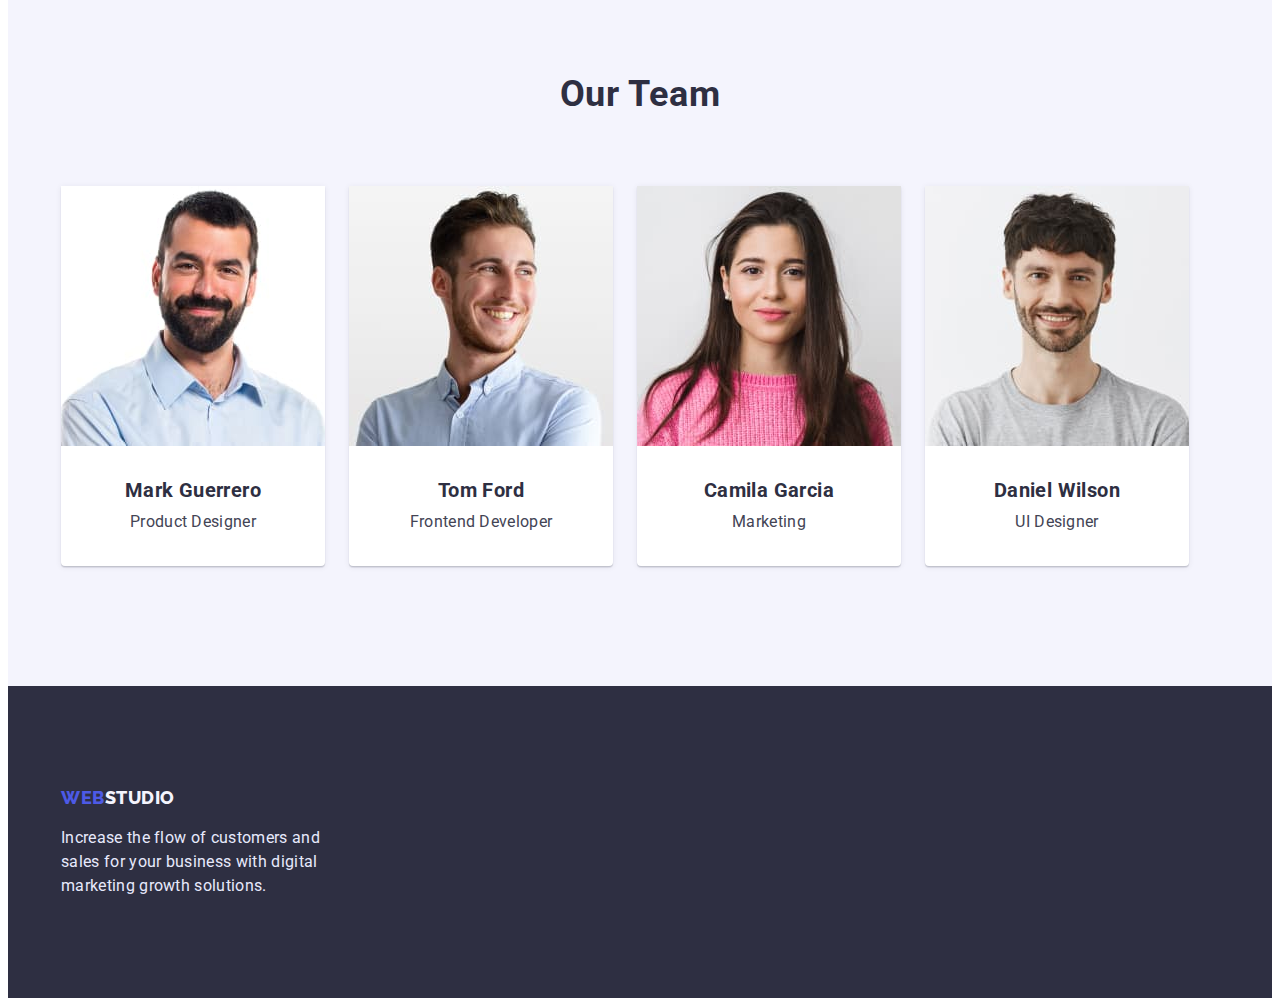
==== commit ff67e485: "end" ====
--- a/index.html
+++ b/index.html
@@ -8,7 +8,7 @@
     <link rel="preconnect" href="https://fonts.googleapis.com">
 <link rel="preconnect" href="https://fonts.gstatic.com" crossorigin>
 <link href="https://fonts.googleapis.com/css2?family=Raleway:wght@800&family=Roboto:wght@400;500;700;900&display=swap" rel="stylesheet">
-
+<link rel="stylesheet" href="https://cdnjs.cloudflare.com/ajax/libs/modern-normalize/1.1.0/modern-normalize.min.css" integrity="sha512-wpPYUAdjBVSE4KJnH1VR1HeZfpl1ub8YT/NKx4PuQ5NmX2tKuGu6U/JRp5y+Y8XG2tV+wKQpNHVUX03MfMFn9Q==" crossorigin="anonymous" referrerpolicy="no-referrer" />
     <link rel="stylesheet" href="./css/style.css">
 </head>
 <body>
--- a/css/style.css
+++ b/css/style.css
@@ -0,0 +1,360 @@
+/** @format */
+:root {
+  --black-text--: #2e2f42;
+  --write-text--: #ffffff;
+  --big-font--: 800;
+  --font-famili-raw: "Raleway";
+  --gren-text--: #434455;
+  --blue-text--: #4d5ae5;
+}
+p,
+h1,
+h2,
+h3 {
+  margin: 0;
+}
+ul {
+  margin: 0;
+  padding-left: 0;
+}
+img {
+  display: block;
+}
+
+body {
+  color: var(--black-text--);
+  font-family: "Roboto", sans-serif;
+  letter-spacing: 0.02em;
+  font-size: 16px;
+}
+.list {
+  list-style: none;
+}
+.link {
+  text-decoration: none;
+}
+.container {
+  width: 1158px;
+  padding-left: 15px;
+  padding-right: 15px;
+  margin: 0 auto;
+  /*outline: 1px solid red;*/
+}
+.header {
+  padding-top: 24px;
+  padding-bottom: 24px;
+}
+.header-navigation {
+  display: flex;
+  align-items: center;
+  justify-content: flex-start;
+}
+.headr-logo {
+  font-family: var(--font-famili-raw);
+  font-style: normal;
+  font-weight: var(--big-font--);
+  font-size: 18px;
+  line-height: 1.33;
+  align-items: center;
+  letter-spacing: 0.03em;
+  text-transform: uppercase;
+  color: var(--black-text--);
+  margin-right: 77px;
+}
+/*---------логотип------*/
+.web {
+  font-family: var(--font-famili-raw);
+  font-style: normal;
+  font-weight: var(--big-font--);
+  font-size: 18px;
+  line-height: 1.33;
+  align-items: center;
+  letter-spacing: 0.03em;
+  text-transform: uppercase;
+  color: var(--blue-text--);
+}
+/*---------навігація------*/
+.header-list {
+  display: flex;
+  align-items: center;
+  gap: 40px;
+}
+.header-item:not-last-child {
+  margin-right: 40px;
+}
+.header-container {
+  display: flex;
+  text-align: center;
+}
+.headr-link {
+  font-weight: 700;
+  line-height: 1.5;
+  letter-spacing: 0.02em;
+  color: var(--black-text--);
+}
+.current {
+  color: var(--blue-text--);
+}
+.header-item :hover {
+  color: var(--blue-text--);
+}
+.header-item :focus {
+  color: var(--blue-text--);
+}
+/*---------контакти------*/
+.header-exile :hover {
+  color: var(--blue-text--);
+}
+.header-exile :focus {
+  color: var(--blue-text--);
+}
+.header-exile {
+  display: flex;
+  align-items: center;
+  margin-left: auto;
+  gap: 40px;
+}
+.header-tel {
+  line-height: 1.5;
+  letter-spacing: 0.02em;
+  color: var(--gren-text--);
+}
+.header-mail {
+  line-height: 1.5;
+  letter-spacing: 0.02em;
+  color: var(--gren-text--);
+}
+/*---------заголовок+кнопка------*/
+.section-first {
+  background-color: #2e2f42;
+  padding: 188px 0px;
+  text-align: center;
+}
+.main-first {
+  font-weight: 700;
+  font-size: 56px;
+  line-height: 1.1;
+  text-align: center;
+  color: #ffffff;
+  width: 492px;
+  margin: 0 auto;
+  margin-bottom: 48px;
+}
+
+.button-order {
+  display: inline-block;
+  font-family: inherit;
+  font-weight: 700;
+  font-size: 16px;
+  line-height: 1.18;
+  align-items: center;
+  text-align: center;
+  letter-spacing: 0.04em;
+  color: var(--write-text--);
+  background-color: var(--blue-text--);
+  cursor: pointer;
+  padding: 16px 32px;
+  border: none;
+  border-radius: 4px;
+}
+.button-order:hover {
+  background-color: #404bbf;
+}
+.button-order:focus {
+  background-color: #404bbf;
+}
+/*---------стратегія------*/
+.advantages {
+  position: absolute;
+  width: 1px;
+  height: 1px;
+  margin: -1px;
+  border: 0;
+  padding: 0;
+  white-space: nowrap;
+  clip-path: inset(100%);
+  clip: rect(0 0 0 0);
+  overflow: hidden;
+}
+.section-advantages {
+  padding: 120px 0px;
+}
+.main-advantages {
+  display: flex;
+  gap: 24px;
+}
+.main-index {
+  font-weight: 700;
+  font-size: 20px;
+  line-height: 1.2;
+  letter-spacing: 0.02em;
+  color: var(--black-text--);
+  margin-bottom: 8px;
+}
+.main-sketchy {
+  line-height: 1.5;
+  letter-spacing: 0.02em;
+  color: #434455;
+}
+/*----------що ми робимо------*/
+.main-two-section {
+  padding-bottom: 120px;
+}
+.maim-two {
+  font-weight: 700;
+  font-size: 36px;
+  line-height: 1.1;
+  text-align: center;
+  letter-spacing: 0.02em;
+  text-transform: capitalize;
+  color: var(--black-text--);
+  margin-bottom: 72px;
+}
+.main-photo {
+  display: flex;
+  gap: 24px;
+}
+.main-work {
+  background-color: #f4f4fd;
+  padding: 120px 0px;
+}
+/*---------наші спеціалісти------*/
+.maim-team {
+  font-weight: 700;
+  font-size: 36px;
+  line-height: 1.1;
+  text-align: center;
+  letter-spacing: 0.02em;
+  text-transform: capitalize;
+  color: var(--black-text--);
+}
+.main-people {
+  display: flex;
+  gap: 24px;
+}
+.border-people {
+  background: #ffffff;
+  box-shadow: 0px 1px 6px rgba(46, 47, 66, 0.08),
+    0px 1px 1px rgba(46, 47, 66, 0.16), 0px 2px 1px rgba(46, 47, 66, 0.08);
+  border-radius: 0px 0px 4px 4px;
+}
+.name-proffesion {
+  padding-top: 32px;
+  padding-bottom: 32px;
+}
+.main-name {
+  font-weight: 700;
+  font-size: 20px;
+  line-height: 1.2;
+  text-align: center;
+  letter-spacing: 0.02em;
+  color: var(--black-text--);
+  margin-bottom: 8px;
+}
+.main-profession {
+  line-height: 1.5;
+  text-align: center;
+  letter-spacing: 0.02em;
+  color: var(--gren-text--);
+}
+/*---------підвал------*/
+.footer {
+  background-color: var(--black-text--);
+  padding-top: 100px;
+  padding-bottom: 100px;
+}
+/*---Логотип------*/
+.footer {
+  border: 4px #ffffff;
+}
+.footer-logo {
+  font-family: "Raleway";
+  font-style: normal;
+  font-weight: 800;
+  font-size: 18px;
+  line-height: 1.16;
+  align-items: center;
+  letter-spacing: 0.03em;
+  text-transform: uppercase;
+  color: #f4f4fd;
+}
+.footer-floor {
+  line-height: 1.5;
+  letter-spacing: 0.02em;
+  color: #e7e9fc;
+  width: 264px;
+  margin-top: 16px;
+}
+/*---------кнопки портфоліо------*/
+.portfolio {
+  position: absolute;
+  width: 1px;
+  height: 1px;
+  margin: -1px;
+  border: 0;
+  padding: 0;
+  white-space: nowrap;
+  clip-path: inset(100%);
+  clip: rect(0 0 0 0);
+  overflow: hidden;
+}
+.portfolio-one {
+  padding-top: 96px;
+  padding-bottom: 120px;
+}
+.portfolio-buttons {
+  display: flex;
+  justify-content: center;
+  margin-bottom: 72px;
+  gap: 24px;
+}
+.portfolio-button {
+  display: inline-block;
+  font-family: "Roboto";
+  font-weight: 700;
+  font-size: 16px;
+  line-height: 1.5;
+  align-items: center;
+  text-align: center;
+  letter-spacing: 0.04em;
+  color: var(--blue-text--);
+  background-color: #f4f4fd;
+  cursor: pointer;
+  border: 1px solid #e7e9fc;
+  padding: 12px 24px;
+  border-radius: 4px;
+}
+.portfolio-button:hover {
+  background-color: var(--blue-text--);
+  color: #e7e9fc;
+}
+.portfolio-button:focus {
+  background-color: var(--blue-text--);
+  color: #e7e9fc;
+}
+.images {
+  display: flex;
+  flex-wrap: wrap;
+  gap: 48px 24px;
+}
+
+.index-sketchy {
+  padding: 32px 16px;
+  border: 0.5px solid #f4f4fd;
+  border-top: 0;
+}
+.images-photo {
+  background: #ffffff;
+  box-shadow: 0px 1px 6px rgba(46, 47, 66, 0.08);
+}
+.main-index-portfolio {
+  font-weight: 700;
+  font-size: 20px;
+  line-height: 1.2;
+  letter-spacing: 0.02em;
+  color: var(--black-text--);
+  margin-bottom: 8px;
+}
+.border {
+  border-bottom: 1px solid #e7e9fc;
+}
